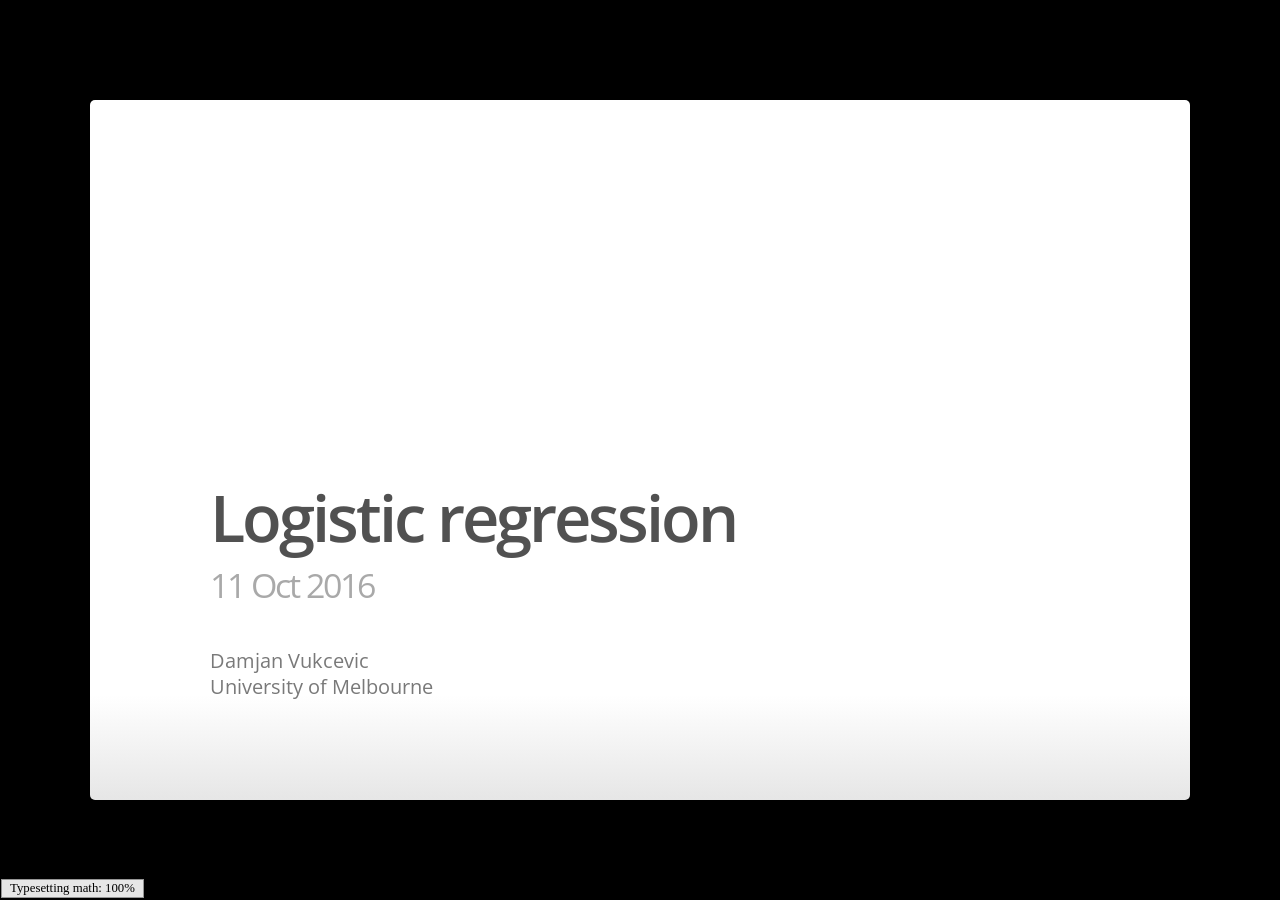
==== index.html @ ecad6f8e "Say that CI formula is *approximate*" ====
<!DOCTYPE html>
<html>
<head>
  <title>Logistic regression</title>
  <meta charset="utf-8">
  <meta name="description" content="Logistic regression">
  <meta name="author" content="Damjan Vukcevic">
  <meta name="generator" content="slidify" />
  <meta name="apple-mobile-web-app-capable" content="yes">
  <meta http-equiv="X-UA-Compatible" content="chrome=1">
  <link rel="stylesheet" href="libraries/frameworks/io2012/css/default.css" media="all" >
  <link rel="stylesheet" href="libraries/frameworks/io2012/css/phone.css" 
    media="only screen and (max-device-width: 480px)" >
  <link rel="stylesheet" href="libraries/frameworks/io2012/css/slidify.css" >
  <link rel="stylesheet" href="libraries/highlighters/highlight.js/css/monokai.css" />
  <base target="_blank"> <!-- This amazingness opens all links in a new tab. -->  <link rel=stylesheet href="./assets/css/damjan.css"></link>
<link rel=stylesheet href="./assets/css/ribbons.css"></link>

  
  <!-- Grab CDN jQuery, fall back to local if offline -->
  <script src="http://ajax.aspnetcdn.com/ajax/jQuery/jquery-1.7.min.js"></script>
  <script>window.jQuery || document.write('<script src="libraries/widgets/quiz/js/jquery.js"><\/script>')</script> 
  <script data-main="libraries/frameworks/io2012/js/slides" 
    src="libraries/frameworks/io2012/js/require-1.0.8.min.js">
  </script>
  
  

</head>
<body style="opacity: 0">
  <slides class="layout-widescreen">
    
    <!-- LOGO SLIDE -->
        <slide class="title-slide segue nobackground">
  <hgroup class="auto-fadein">
    <h1>Logistic regression</h1>
    <h2>11 Oct 2016</h2>
    <p>Damjan Vukcevic<br/>University of Melbourne</p>
  </hgroup>
  <article></article>  
</slide>
    

    <!-- SLIDES -->
    <slide class="" id="slide-1" style="background:;">
  <hgroup>
    <h2>Linear regression</h2>
  </hgroup>
  <article data-timings="">
    <p><img src="assets/fig/linear-regression-1-1.png" title="plot of chunk linear-regression-1" alt="plot of chunk linear-regression-1" style="display: block; margin: auto;" /></p>

  </article>
  <!-- Presenter Notes -->
</slide>

<slide class="" id="slide-2" style="background:;">
  <hgroup>
    <h2>Linear regression</h2>
  </hgroup>
  <article data-timings="">
    <p><img src="assets/fig/linear-regression-2-1.png" title="plot of chunk linear-regression-2" alt="plot of chunk linear-regression-2" style="display: block; margin: auto;" /></p>

  </article>
  <!-- Presenter Notes -->
</slide>

<slide class="" id="slide-3" style="background:;">
  <hgroup>
    <h2>Binary outcome variable</h2>
  </hgroup>
  <article data-timings="">
    <p><img src="assets/fig/logistic-regression-1-1.png" title="plot of chunk logistic-regression-1" alt="plot of chunk logistic-regression-1" style="display: block; margin: auto;" /></p>

  </article>
  <!-- Presenter Notes -->
</slide>

<slide class="" id="slide-4" style="background:;">
  <hgroup>
    <h2>Binary outcome variable</h2>
  </hgroup>
  <article data-timings="">
    <p><img src="assets/fig/logistic-regression-2-1.png" title="plot of chunk logistic-regression-2" alt="plot of chunk logistic-regression-2" style="display: block; margin: auto;" /></p>

  </article>
  <!-- Presenter Notes -->
</slide>

<slide class="" id="slide-5" style="background:;">
  <hgroup>
    <h2>Binary outcome variable</h2>
  </hgroup>
  <article data-timings="">
    <p><img src="assets/fig/logistic-regression-3-1.png" title="plot of chunk logistic-regression-3" alt="plot of chunk logistic-regression-3" style="display: block; margin: auto;" /></p>

  </article>
  <!-- Presenter Notes -->
</slide>

<slide class="" id="slide-6" style="background:;">
  <hgroup>
    <h2>Binary outcome variable</h2>
  </hgroup>
  <article data-timings="">
    <p><img src="assets/fig/logistic-regression-4-1.png" title="plot of chunk logistic-regression-4" alt="plot of chunk logistic-regression-4" style="display: block; margin: auto;" /></p>

  </article>
  <!-- Presenter Notes -->
</slide>

<slide class="" id="slide-7" style="background:;">
  <hgroup>
    <h2>Link function</h2>
  </hgroup>
  <article data-timings="">
    <p>Transform outcome probabilities onto the <em>log odds</em> scale:
\[\mathrm{logit}(p) = \log\left(\frac{p}{1-p}\right)\]</p>

<p><img src="assets/fig/logit-link-1.png" title="plot of chunk logit-link" alt="plot of chunk logit-link" style="display: block; margin: auto;" /></p>

<p>Such a transformation is called a <strong>link function</strong></p>

  </article>
  <!-- Presenter Notes -->
</slide>

<slide class="" id="slide-8" style="background:;">
  <hgroup>
    <h2>Logistic regression</h2>
  </hgroup>
  <article data-timings="">
    <p>\(Y_i\) is binary outcome variable (taking values 0 or 1)<br>
\(X_i\) is a predictor variable</p>

<p>Logistic regression model:
\[p_i = \Pr(Y_i = 1 \mid X_i)\]
\[\mathrm{logit}(p_i) = \mu + \beta X_i\]</p>

  </article>
  <!-- Presenter Notes -->
</slide>

<slide class="" id="slide-9" style="background:;">
  <hgroup>
    <h2>Logistic regression</h2>
  </hgroup>
  <article data-timings="">
    <p>\(Y_i\) is binary outcome variable (taking values 0 or 1)<br>
\(X_i\) is a predictor variable</p>

<p>Logistic regression model:
\[p_i = \Pr(Y_i = 1 \mid X_i)\]
\[\mathrm{logit}(p_i) = \mu + \beta X_i\]</p>

<p>Notes:</p>

<ul>
<li><p>The observations \(Y_i\) are assumed to be independent (conditional on \(X_i\))</p></li>
<li><p>The logit function &#39;links&#39; the original scale (of the outcome variable) with
the modelling scale (of the linear predictor), ensuring all predictions give
valid probabilities</p></li>
</ul>

  </article>
  <!-- Presenter Notes -->
</slide>

<slide class="" id="slide-10" style="background:;">
  <hgroup>
    <h2>Parameter interpretation</h2>
  </hgroup>
  <article data-timings="">
    <p>Re-write the model:
\[\begin{aligned}
  \mathrm{logit}(p_i) &= \mu + \beta X_i \\
  \Rightarrow \quad
  \frac{p_i}{1 - p_i} &= e^{\mu + \beta X_i}
  \end{aligned}\]</p>

<p>Consider binary \(X_i \in \{0, 1\}\)
\[X_i = 0 \quad \Rightarrow \quad \frac{p_i}{1 - p_i} = e^{\mu}
                                               \phantom{e^{\beta}}\]
\[X_i = 1 \quad \Rightarrow \quad \frac{p_i}{1 - p_i} = e^{\mu}
                                                        e^{\beta}\]</p>

<p>\(e^{\mu}\) is the <strong>baseline odds</strong></p>

<p>\(e^{\beta}\) is the <strong>odds ratio</strong> (OR),
and \(\beta\) is the <strong>log odds ratio</strong></p>

  </article>
  <!-- Presenter Notes -->
</slide>

<slide class="" id="slide-11" style="background:;">
  <hgroup>
    <h2>Comparison to linear regression</h2>
  </hgroup>
  <article data-timings="">
    <p>Logistic regression:
\[\mathrm{logit}\left(\Pr\left(Y_i = 1\right)\right) = \mu + \beta X_i\]</p>

<p>Linear regression:
\[Y_i = \mu + \beta X_i + \epsilon_i\]
\[\epsilon_i \sim \mathrm{N}(0, \sigma^2)\]</p>

<p>Differences:</p>

<ul>
<li>No error term</li>
<li>No variance parameter</li>
</ul>

  </article>
  <!-- Presenter Notes -->
</slide>

<slide class="" id="slide-12" style="background:;">
  <hgroup>
    <h2>Likelihood function</h2>
  </hgroup>
  <article data-timings="">
    <p>The likelihood is a product of mass functions of Bernoulli random variables:
\[L(\mu, \beta) = \prod_i p_i^{y_i} (1 - p_i)^{1 - y_i}\]</p>

<p>The parameters and predictor variables are hidden away inside the \(p_i\) terms,
\[p_i = \frac{e^{\mu + \beta X_i}}{1 + e^{\mu + \beta X_i}}\]</p>

<p>Maximise the likelihood using the <strong>iteratively reweighted least squares
(IRLS)</strong> method</p>

<p>Estimation and testing then follow the same as for linear regression...</p>

  </article>
  <!-- Presenter Notes -->
</slide>

<slide class="" id="slide-13" style="background:;">
  <hgroup>
    <h2>Estimation</h2>
  </hgroup>
  <article data-timings="">
    <p>Parameter estimates from maximum likelihood<br>
Standard error from the Fisher information matrix</p>

<p>Example:
\[\begin{aligned}
  \hat\mu   &= -5.5    &(\textrm{s.e. }\: 0.84)   \\
  \hat\beta &=  0.038  &(\textrm{s.e. }\: 0.0063)
  \end{aligned}\]</p>

<p>Easier to interpret as an odds ratio:
\[\textrm{OR} = e^{\hat\beta} = 1.04\]</p>

<p>Can also calculate a confidence interval for the OR:
\[\textrm{95% CI} \approx e^{\hat\beta \pm 2 \mathrm{se}(\hat\beta)} =
  (1.03, 1.05)\]</p>

<p>Standard likelihood theory: estimates are asymptotically unbiased, efficient
and normally distributed</p>

  </article>
  <!-- Presenter Notes -->
</slide>

<slide class="" id="slide-14" style="background:;">
  <hgroup>
    <h2>Hypothesis testing</h2>
  </hgroup>
  <article data-timings="">
    <p>Usually interested in tests of effect parameters, for example:
\[\begin{cases}
  H_0\colon \: \beta  =  0 \\
  H_1\colon \: \beta \ne 0
  \end{cases}\]</p>

<p>Use a likelihood ratio test to carry this out:</p>

<ul>
<li>Fit both models</li>
<li>Compare \(-2 \log(\textrm{likelihood ratio})\) against a \(\chi^2\) distribution</li>
<li>Usually, just summarise the outcome by a p-value</li>
</ul>

  </article>
  <!-- Presenter Notes -->
</slide>

<slide class="" id="slide-15" style="background:;">
  <hgroup>
    <h2>Hypothesis testing</h2>
  </hgroup>
  <article data-timings="">
    <p>Usually interested in tests of effect parameters, for example:
\[\begin{cases}
  H_0\colon \: \beta  =  0 \\
  H_1\colon \: \beta \ne 0
  \end{cases}\]</p>

<p>Use a likelihood ratio test to carry this out:</p>

<ul>
<li>Fit both models</li>
<li>Compare \(-2 \log(\textrm{likelihood ratio})\) against a \(\chi^2\) distribution</li>
<li>Usually, just summarise the outcome by a p-value</li>
</ul>

<p>Example:
\[\textrm{p-value} = 2.5 \times 10^{-12}\]</p>

  </article>
  <!-- Presenter Notes -->
</slide>

<slide class="" id="slide-16" style="background:;">
  <hgroup>
    <h2>Building up more complex models</h2>
  </hgroup>
  <article data-timings="">
    <p>Can add more predictor variables, the same as for linear regression:</p>

<ul>
<li>Continuous \(x\)</li>
<li>Discrete \(x\)</li>
<li>Non-linear transformations (\(x^2\), \(\sin(x)\), etc.)</li>
<li>Interaction terms</li>
</ul>

<p>Estimation and hypothesis testing is analogous to linear regression</p>

  </article>
  <!-- Presenter Notes -->
</slide>

<slide class="" id="slide-17" style="background:;">
  <hgroup>
    <h2>Case-control studies and logistic regression</h2>
  </hgroup>
  <article data-timings="">
    <p>Case-control studies: only ORs are estimable</p>

<p>Logistic regression: estimates ORs</p>

<p><em>A perfect match!</em></p>

  </article>
  <!-- Presenter Notes -->
</slide>

<slide class="" id="slide-18" style="background:;">
  <hgroup>
    <h2>Case-control studies and logistic regression</h2>
  </hgroup>
  <article data-timings="">
    <p>Case-control studies: only ORs are estimable</p>

<p>Logistic regression: estimates ORs</p>

<p><em>A perfect match!</em></p>

<p>(Note: this is a property of the logit link function)</p>

<p>Example: genome-wide association studies (GWAS)</p>

  </article>
  <!-- Presenter Notes -->
</slide>

<slide class="" id="slide-19" style="background:;">
  <hgroup>
    <h2>GWAS example, single SNP analysis</h2>
  </hgroup>
  <article data-timings="">
    <p>Consider a study with 1000 cases and 1000 controls</p>

<p>For individual \(i\):</p>

<ul>
<li>\(Y_i\) is the case-control status</li>
<li>\(G_i\) is the genotype of a given SNP</li>
</ul>

  </article>
  <!-- Presenter Notes -->
</slide>

<slide class="" id="slide-20" style="background:;">
  <hgroup>
    <h2>GWAS example, single SNP analysis</h2>
  </hgroup>
  <article data-timings="">
    <p>Consider a study with 1000 cases and 1000 controls</p>

<p>For individual \(i\):</p>

<ul>
<li>\(Y_i\) is the case-control status</li>
<li>\(G_i\) is the genotype of a given SNP</li>
</ul>

<p>Example data:</p>

<table><thead>
<tr>
<th></th>
<th>\(G = 0\)</th>
<th>\(G = 1\)</th>
<th>\(G = 2\)</th>
</tr>
</thead><tbody>
<tr>
<td>\(Y = 0\) (controls)</td>
<td>360</td>
<td>468</td>
<td>172</td>
</tr>
<tr>
<td>\(Y = 1\) (cases)</td>
<td>301</td>
<td>486</td>
<td>213</td>
</tr>
</tbody></table>

  </article>
  <!-- Presenter Notes -->
</slide>

<slide class="" id="slide-21" style="background:;">
  <hgroup>
    <h2>Models for single-SNP association</h2>
  </hgroup>
  <article data-timings="">
    <h3>Additive model</h3>

<p>\[\mathrm{logit}(p_i) = \mu + \beta G_i\]
Each copy of the allele increase the log odds of disease by \(e^{\beta}\)<br>
<strong>This model underlies the vast majority of analyses</strong></p>

  </article>
  <!-- Presenter Notes -->
</slide>

<slide class="" id="slide-22" style="background:;">
  <hgroup>
    <h2>Models for single-SNP association</h2>
  </hgroup>
  <article data-timings="">
    <h3>Additive model</h3>

<p>\[\mathrm{logit}(p_i) = \mu + \beta G_i\]
Each copy of the allele increase the log odds of disease by \(e^{\beta}\)<br>
<strong>This model underlies the vast majority of analyses</strong></p>

<h3>General model</h3>

<p>\[\mathrm{logit}(p_i) = \mu + \beta_1 \mathrm{I}(G_i = 1) +
                              \beta_2 \mathrm{I}(G_i = 2)\]
The heterozygote OR is \(e^{\beta_1}\) and the homozygote OR is \(e^{\beta_2}\)<br>
<strong>Here, the genotype is treated as categorical</strong></p>

  </article>
  <!-- Presenter Notes -->
</slide>

<slide class="" id="slide-23" style="background:;">
  <hgroup>
    <h2>Inference with the additive model</h2>
  </hgroup>
  <article data-timings="">
    
<div style='float:left;width:48%;' class='centered'>
  <p><img src="assets/fig/snp-1.png" title="plot of chunk snp" alt="plot of chunk snp" style="display: block; margin: auto;" /></p>

</div>
<div style='float:right;width:48%;'>
  <p>Parameter estimates:
\[\begin{aligned}
  \hat\mu   &= -0.17  &(\textrm{s.e. }\: 0.071) \\
  \hat\beta &=  0.20  &(\textrm{s.e. }\: 0.063)
  \end{aligned}\]</p>

<p>\[\begin{aligned}
  \textrm{OR}     &= e^{\hat\beta} = 1.22 \\
  \textrm{95% CI} &\approx (1.08, 1.38)
  \end{aligned}\]</p>

<p>Association test:
\[\begin{cases}
  H_0\colon \: \beta  =  0 \\
  H_1\colon \: \beta \ne 0
  \end{cases}\]</p>

<p>\[\textrm{p-value} = 0.0017\]</p>

<p><strong>NOT</strong> &#39;genome-wide significant&#39;</p>

</div>
  </article>
  <!-- Presenter Notes -->
</slide>

<slide class="" id="slide-24" style="background:;">
  <hgroup>
    <h2>Extensions</h2>
  </hgroup>
  <article data-timings="">
    <p>Can easily add covariates:</p>

<p>\[\mathrm{logit}(p_i) = \mu + \beta X_i + \mathbf{\gamma Z} \]</p>

<p>For example: sex, ethnicity, principal components,...</p>

<p>Inference and testing follows similarly</p>

  </article>
  <!-- Presenter Notes -->
</slide>

<slide class="" id="slide-25" style="background:;">
  <hgroup>
    <h2>Issues, extensions &amp; related topics</h2>
  </hgroup>
  <article data-timings="">
    <ul>
<li>Multinomial logistic regression</li>
<li>Ordinal logistic regression</li>
<li>Equivalence with log-linear models (Poisson regression)</li>
<li>Grouped vs individual data</li>
<li>Separability</li>
<li>Multicollinearity</li>
<li>Noncollapsibility</li>
<li>Modelling extra dispersion</li>
<li>Association \(\ne\) causation</li>
</ul>

  </article>
  <!-- Presenter Notes -->
</slide>

<slide class="" id="slide-26" style="background:;">
  <hgroup>
    <h2>Stuff I won&#39;t mention probably...</h2>
  </hgroup>
  <article data-timings="">
    <ul>
<li>Saturated models (complete fit to the data)</li>
<li>Contingency tables</li>
</ul>

  </article>
  <!-- Presenter Notes -->
</slide>

    <slide class="backdrop"></slide>
  </slides>
  <div class="pagination pagination-small" id='io2012-ptoc' style="display:none;">
    <ul>
      <li>
      <a href="#" target="_self" rel='tooltip' 
        data-slide=1 title='Linear regression'>
         1
      </a>
    </li>
    <li>
      <a href="#" target="_self" rel='tooltip' 
        data-slide=2 title='Linear regression'>
         2
      </a>
    </li>
    <li>
      <a href="#" target="_self" rel='tooltip' 
        data-slide=3 title='Binary outcome variable'>
         3
      </a>
    </li>
    <li>
      <a href="#" target="_self" rel='tooltip' 
        data-slide=4 title='Binary outcome variable'>
         4
      </a>
    </li>
    <li>
      <a href="#" target="_self" rel='tooltip' 
        data-slide=5 title='Binary outcome variable'>
         5
      </a>
    </li>
    <li>
      <a href="#" target="_self" rel='tooltip' 
        data-slide=6 title='Binary outcome variable'>
         6
      </a>
    </li>
    <li>
      <a href="#" target="_self" rel='tooltip' 
        data-slide=7 title='Link function'>
         7
      </a>
    </li>
    <li>
      <a href="#" target="_self" rel='tooltip' 
        data-slide=8 title='Logistic regression'>
         8
      </a>
    </li>
    <li>
      <a href="#" target="_self" rel='tooltip' 
        data-slide=9 title='Logistic regression'>
         9
      </a>
    </li>
    <li>
      <a href="#" target="_self" rel='tooltip' 
        data-slide=10 title='Parameter interpretation'>
         10
      </a>
    </li>
    <li>
      <a href="#" target="_self" rel='tooltip' 
        data-slide=11 title='Comparison to linear regression'>
         11
      </a>
    </li>
    <li>
      <a href="#" target="_self" rel='tooltip' 
        data-slide=12 title='Likelihood function'>
         12
      </a>
    </li>
    <li>
      <a href="#" target="_self" rel='tooltip' 
        data-slide=13 title='Estimation'>
         13
      </a>
    </li>
    <li>
      <a href="#" target="_self" rel='tooltip' 
        data-slide=14 title='Hypothesis testing'>
         14
      </a>
    </li>
    <li>
      <a href="#" target="_self" rel='tooltip' 
        data-slide=15 title='Hypothesis testing'>
         15
      </a>
    </li>
    <li>
      <a href="#" target="_self" rel='tooltip' 
        data-slide=16 title='Building up more complex models'>
         16
      </a>
    </li>
    <li>
      <a href="#" target="_self" rel='tooltip' 
        data-slide=17 title='Case-control studies and logistic regression'>
         17
      </a>
    </li>
    <li>
      <a href="#" target="_self" rel='tooltip' 
        data-slide=18 title='Case-control studies and logistic regression'>
         18
      </a>
    </li>
    <li>
      <a href="#" target="_self" rel='tooltip' 
        data-slide=19 title='GWAS example, single SNP analysis'>
         19
      </a>
    </li>
    <li>
      <a href="#" target="_self" rel='tooltip' 
        data-slide=20 title='GWAS example, single SNP analysis'>
         20
      </a>
    </li>
    <li>
      <a href="#" target="_self" rel='tooltip' 
        data-slide=21 title='Models for single-SNP association'>
         21
      </a>
    </li>
    <li>
      <a href="#" target="_self" rel='tooltip' 
        data-slide=22 title='Models for single-SNP association'>
         22
      </a>
    </li>
    <li>
      <a href="#" target="_self" rel='tooltip' 
        data-slide=23 title='Inference with the additive model'>
         23
      </a>
    </li>
    <li>
      <a href="#" target="_self" rel='tooltip' 
        data-slide=24 title='Extensions'>
         24
      </a>
    </li>
    <li>
      <a href="#" target="_self" rel='tooltip' 
        data-slide=25 title='Issues, extensions &amp; related topics'>
         25
      </a>
    </li>
    <li>
      <a href="#" target="_self" rel='tooltip' 
        data-slide=26 title='Stuff I won&#39;t mention probably...'>
         26
      </a>
    </li>
  </ul>
  </div>  <!--[if IE]>
    <script 
      src="http://ajax.googleapis.com/ajax/libs/chrome-frame/1/CFInstall.min.js">  
    </script>
    <script>CFInstall.check({mode: 'overlay'});</script>
  <![endif]-->
</body>
  <!-- Load Javascripts for Widgets -->
  <script src="./assets/js/jquery-1.7.min.js"></script>

  <!-- MathJax: Fall back to local if CDN offline but local image fonts are not supported (saves >100MB) -->
  <script type="text/x-mathjax-config">
    MathJax.Hub.Config({
      tex2jax: {
        inlineMath: [['$','$'], ['\\(','\\)']],
        processEscapes: true
      }
    });
  </script>
  <script type="text/javascript" src="http://cdn.mathjax.org/mathjax/2.0-latest/MathJax.js?config=TeX-AMS-MML_HTMLorMML"></script>
  <!-- <script src="https://c328740.ssl.cf1.rackcdn.com/mathjax/2.0-latest/MathJax.js?config=TeX-AMS-MML_HTMLorMML">
  </script> -->
  <script>window.MathJax || document.write('<script type="text/x-mathjax-config">MathJax.Hub.Config({"HTML-CSS":{imageFont:null}});<\/script><script src="libraries/widgets/mathjax/MathJax.js?config=TeX-AMS-MML_HTMLorMML"><\/script>')
</script>
<!-- LOAD HIGHLIGHTER JS FILES -->
  <script src="libraries/highlighters/highlight.js/highlight.pack.js"></script>
  <script>hljs.initHighlightingOnLoad();</script>
  <!-- DONE LOADING HIGHLIGHTER JS FILES -->
   
  </html>
---- libraries/frameworks/io2012/css/default.css ----
@charset "UTF-8";

/* line 17, ../../../../../../Library/Ruby/Gems/1.8/gems/compass-0.12.1/frameworks/compass/stylesheets/compass/reset/_utilities.scss */
html, body, div, span, applet, object, iframe,
h1, h2, h3, h4, h5, h6, p, blockquote, pre,
a, abbr, acronym, address, big, cite, code,
del, dfn, em, img, ins, kbd, q, s, samp,
small, strike, strong, sub, sup, tt, var,
b, u, i, center,
dl, dt, dd, ol, ul, li,
fieldset, form, label, legend,
table, caption, tbody, tfoot, thead, tr, th, td,
article, aside, canvas, details, embed,
figure, figcaption, footer, header, hgroup,
menu, nav, output, ruby, section, summary,
time, mark, audio, video {
  margin: 0;
  padding: 0;
  border: 0;
  font-size: 100%;
  font: inherit;
  vertical-align: baseline;
}

/* line 20, ../../../../../../Library/Ruby/Gems/1.8/gems/compass-0.12.1/frameworks/compass/stylesheets/compass/reset/_utilities.scss */
body {
  line-height: 1;
}

/* line 22, ../../../../../../Library/Ruby/Gems/1.8/gems/compass-0.12.1/frameworks/compass/stylesheets/compass/reset/_utilities.scss */

ol, ul {
  list-style: none;
}


/* line 24, ../../../../../../Library/Ruby/Gems/1.8/gems/compass-0.12.1/frameworks/compass/stylesheets/compass/reset/_utilities.scss */
table {
  border-collapse: collapse;
  border-spacing: 0;
}

/* line 26, ../../../../../../Library/Ruby/Gems/1.8/gems/compass-0.12.1/frameworks/compass/stylesheets/compass/reset/_utilities.scss */
caption, th, td {
  text-align: left;
  font-weight: normal;
  vertical-align: middle;
}

/* line 28, ../../../../../../Library/Ruby/Gems/1.8/gems/compass-0.12.1/frameworks/compass/stylesheets/compass/reset/_utilities.scss */
q, blockquote {
  quotes: none;
}
/* line 101, ../../../../../../Library/Ruby/Gems/1.8/gems/compass-0.12.1/frameworks/compass/stylesheets/compass/reset/_utilities.scss */
q:before, q:after, blockquote:before, blockquote:after {
  content: "";
  content: none;
}

/* line 30, ../../../../../../Library/Ruby/Gems/1.8/gems/compass-0.12.1/frameworks/compass/stylesheets/compass/reset/_utilities.scss */
a img {
  border: none;
}

/* line 114, ../../../../../../Library/Ruby/Gems/1.8/gems/compass-0.12.1/frameworks/compass/stylesheets/compass/reset/_utilities.scss */
article, aside, details, figcaption, figure, footer, header, hgroup, menu, nav, section, summary {
  display: block;
}

/**
 * Base SlideDeck Styles
 */
/* line 48, ../scss/_base.scss */
html {
  height: 100%;
  overflow: hidden;
}

/* line 53, ../scss/_base.scss */
body {
  margin: 0;
  padding: 0;
  opacity: 0;
  height: 100%;
  min-height: 740px;
  width: 100%;
  overflow: hidden;
  color: #fff;
  -webkit-font-smoothing: antialiased;
  -moz-font-smoothing: antialiased;
  -ms-font-smoothing: antialiased;
  -o-font-smoothing: antialiased;
  -webkit-transition: opacity 800ms ease-in 100ms;
  -moz-transition: opacity 800ms ease-in 100ms;
  -ms-transition: opacity 800ms ease-in 100ms;
  -o-transition: opacity 800ms ease-in 100ms;
  transition: opacity 800ms ease-in 100ms;
}
/* line 69, ../scss/_base.scss */
body.loaded {
  opacity: 1 !important;
}

/* line 74, ../scss/_base.scss */
input, button {
  vertical-align: middle;
}

/* line 78, ../scss/_base.scss */
slides > slide[hidden] {
  display: none !important;
}

/* line 82, ../scss/_base.scss */
slides {
  width: 100%;
  height: 100%;
  position: absolute;
  left: 0;
  top: 0;
  -webkit-transform: translate3d(0, 0, 0);
  -moz-transform: translate3d(0, 0, 0);
  -ms-transform: translate3d(0, 0, 0);
  -o-transform: translate3d(0, 0, 0);
  transform: translate3d(0, 0, 0);
  -webkit-perspective: 1000;
  perspective: 1000;
  -webkit-transform-style: preserve-3d;
  transform-style: preserve-3d;
  -webkit-transition: opacity 800ms ease-in 100ms;
  -moz-transition: opacity 800ms ease-in 100ms;
  -ms-transition: opacity 800ms ease-in 100ms;
  -o-transition: opacity 800ms ease-in 100ms;
  transition: opacity 800ms ease-in 100ms;
}

/* line 94, ../scss/_base.scss */
slides > slide {
  display: block;
  position: absolute;
  overflow: hidden;
  left: 50%;
  top: 50%;
  -webkit-box-sizing: border-box;
  -moz-box-sizing: border-box;
  box-sizing: border-box;
}

/* Slide styles */
/*article.fill iframe {
  position: absolute;
  left: 0;
  top: 0;
  width: 100%;
  height: 100%;

  border: 0;
  margin: 0;

  @include border-radius(10px);

  z-index: -1;
}

slide.fill {
  background-repeat: no-repeat;
  @include background-size(cover);
}

slide.fill img {
  position: absolute;
  left: 0;
  top: 0;
  min-width: 100%;
  min-height: 100%;

  z-index: -1;
}
*/
/**
 * Theme Styles
 */
/* line 58, ../scss/default.scss */
::selection {
  color: white;
  background-color: #ffd14d;
  text-shadow: none;
}

/* line 64, ../scss/default.scss */
::-webkit-scrollbar {
  height: 16px;
  overflow: visible;
  width: 16px;
}

/* line 69, ../scss/default.scss */
::-webkit-scrollbar-thumb {
  background-color: rgba(0, 0, 0, 0.1);
  background-clip: padding-box;
  border: solid transparent;
  min-height: 28px;
  padding: 100px 0 0;
  -webkit-box-shadow: inset 1px 1px 0 rgba(0, 0, 0, 0.1), inset 0 -1px 0 rgba(0, 0, 0, 0.07);
  -moz-box-shadow: inset 1px 1px 0 rgba(0, 0, 0, 0.1), inset 0 -1px 0 rgba(0, 0, 0, 0.07);
  box-shadow: inset 1px 1px 0 rgba(0, 0, 0, 0.1), inset 0 -1px 0 rgba(0, 0, 0, 0.07);
  border-width: 1px 1px 1px 6px;
}

/* line 78, ../scss/default.scss */
::-webkit-scrollbar-thumb:hover {
  background-color: rgba(0, 0, 0, 0.5);
}

/* line 81, ../scss/default.scss */
::-webkit-scrollbar-button {
  height: 0;
  width: 0;
}

/* line 85, ../scss/default.scss */
::-webkit-scrollbar-track {
  background-clip: padding-box;
  border: solid transparent;
  border-width: 0 0 0 4px;
}

/* line 90, ../scss/default.scss */
::-webkit-scrollbar-corner {
  background: transparent;
}

/* line 94, ../scss/default.scss */
body {
  background: black;
}

/* line 98, ../scss/default.scss */
slides > slide {
  display: none;
  font-family: 'Open Sans', Arial, sans-serif;
  font-size: 26px;
  color: #797979;
  width: 900px;
  height: 700px;
  margin-left: -450px;
  margin-top: -350px;
  padding: 40px 60px;
  -webkit-border-radius: 5px;
  -moz-border-radius: 5px;
  -ms-border-radius: 5px;
  -o-border-radius: 5px;
  border-radius: 5px;
  -webkit-transition: all 0.6s ease-in-out;
  -moz-transition: all 0.6s ease-in-out;
  -ms-transition: all 0.6s ease-in-out;
  -o-transition: all 0.6s ease-in-out;
  transition: all 0.6s ease-in-out;
}
/* line 119, ../scss/default.scss */
slides > slide.far-past {
  display: none;
}
/* line 126, ../scss/default.scss */
slides > slide.past {
  display: block;
  opacity: 0;
}
/* line 133, ../scss/default.scss */
slides > slide.current {
  display: block;
  opacity: 1;
}
/* line 139, ../scss/default.scss */
slides > slide.current .auto-fadein {
  opacity: 1;
}
/* line 143, ../scss/default.scss */
slides > slide.current .gdbar {
  -webkit-background-size: 100% 100%;
  -moz-background-size: 100% 100%;
  -o-background-size: 100% 100%;
  background-size: 100% 100%;
}
/* line 148, ../scss/default.scss */
slides > slide.next {
  display: block;
  opacity: 0;
  pointer-events: none;
}
/* line 156, ../scss/default.scss */
slides > slide.far-next {
  display: none;
}
/* line 163, ../scss/default.scss */
slides > slide.dark {
  background: #515151 !important;
}
/* line 171, ../scss/default.scss */
slides > slide:not(.nobackground):before {
  font-size: 12pt;
  content: attr(data-hashtag);
  position: absolute;
  bottom: 20px;
  left: 60px;
  /* background: url("../images/google_developers_icon_128.png") no-repeat 0 50%; */
  -webkit-background-size: 30px 30px;
  -moz-background-size: 30px 30px;
  -o-background-size: 30px 30px;
  background-size: 30px 30px;
  padding-left: 40px;
  height: 30px;
  line-height: 1.9;
}


/* line 183, ../scss/default.scss */
slides > slide:not(.nobackground):after {
  font-size: 12pt;
  content: attr(data-slide-num) "/" attr(data-total-slides);
  position: absolute;
  bottom: 20px;
  right: 60px;
  line-height: 1.9;
}
/* line 194, ../scss/default.scss */
slides > slide.title-slide:after {
  content: '';
  /* background: url(../images/io2012_logo.png) no-repeat 100% 50%; */
  -webkit-background-size: contain;
  -moz-background-size: contain;
  -o-background-size: contain;
  background-size: contain;
  position: absolute;
  bottom: 40px;
  right: 40px;
  width: 100%;
  height: 60px;
}
/* line 206, ../scss/default.scss */
slides > slide.backdrop {
  z-index: -10;
  display: block !important;
  background: -webkit-gradient(linear, 50% 0%, 50% 100%, color-stop(0%, #ffffff), color-stop(85%, #ffffff), color-stop(100%, #e6e6e6));
  background: -webkit-linear-gradient(#ffffff, #ffffff 85%, #e6e6e6);
  background: -moz-linear-gradient(#ffffff, #ffffff 85%, #e6e6e6);
  background: -o-linear-gradient(#ffffff, #ffffff 85%, #e6e6e6);
  background: -ms-linear-gradient(#ffffff, #ffffff 85%, #e6e6e6);
  background: linear-gradient(#ffffff, #ffffff 85%, #e6e6e6);
  background-color: white;
}
/* line 211, ../scss/default.scss */
slides > slide.backdrop:after, slides > slide.backdrop:before {
  display: none;
}
/* line 216, ../scss/default.scss */
slides > slide > hgroup + article {
  margin-top: 45px;
}
/* line 220, ../scss/default.scss */
slides > slide > hgroup + article.flexbox.vcenter, slides > slide > hgroup + article.flexbox.vleft, slides > slide > hgroup + article.flexbox.vright {
  height: 80%;
}
/* line 225, ../scss/default.scss */
slides > slide > hgroup + article p {
  margin-bottom: 1em;
}
/* line 230, ../scss/default.scss */
slides > slide > article:only-child {
  height: 100%;
}
/* line 233, ../scss/default.scss */
slides > slide > article:only-child > iframe {
  height: 98%;
}

/* line 239, ../scss/default.scss */
slides.layout-faux-widescreen > slide {
  padding: 40px 160px;
}

/* line 248, ../scss/default.scss */
slides.layout-widescreen > slide,
slides.layout-faux-widescreen > slide {
  margin-left: -550px;
  width: 1100px;
}
/* line 253, ../scss/default.scss */
slides.layout-widescreen > slide.far-past,
slides.layout-faux-widescreen > slide.far-past {
  display: block;
  display: none;
  -webkit-transform: translate(-2260px);
  -moz-transform: translate(-2260px);
  -ms-transform: translate(-2260px);
  -o-transform: translate(-2260px);
  transform: translate(-2260px);
  -webkit-transform: translate3d(-2260px, 0, 0);
  -moz-transform: translate3d(-2260px, 0, 0);
  -ms-transform: translate3d(-2260px, 0, 0);
  -o-transform: translate3d(-2260px, 0, 0);
  transform: translate3d(-2260px, 0, 0);
}
/* line 260, ../scss/default.scss */
slides.layout-widescreen > slide.past,
slides.layout-faux-widescreen > slide.past {
  display: block;
  opacity: 0;
}
/* line 267, ../scss/default.scss */
slides.layout-widescreen > slide.current,
slides.layout-faux-widescreen > slide.current {
  display: block;
  opacity: 1;
}
/* line 274, ../scss/default.scss */
slides.layout-widescreen > slide.next,
slides.layout-faux-widescreen > slide.next {
  display: block;
  opacity: 0;
  pointer-events: none;
}
/* line 282, ../scss/default.scss */
slides.layout-widescreen > slide.far-next,
slides.layout-faux-widescreen > slide.far-next {
  display: block;
  display: none;
  -webkit-transform: translate(2260px);
  -moz-transform: translate(2260px);
  -ms-transform: translate(2260px);
  -o-transform: translate(2260px);
  transform: translate(2260px);
  -webkit-transform: translate3d(2260px, 0, 0);
  -moz-transform: translate3d(2260px, 0, 0);
  -ms-transform: translate3d(2260px, 0, 0);
  -o-transform: translate3d(2260px, 0, 0);
  transform: translate3d(2260px, 0, 0);
}
/* line 289, ../scss/default.scss */
slides.layout-widescreen #prev-slide-area,
slides.layout-faux-widescreen #prev-slide-area {
  margin-left: -650px;
}
/* line 293, ../scss/default.scss */
slides.layout-widescreen #next-slide-area,
slides.layout-faux-widescreen #next-slide-area {
  margin-left: 550px;
}

/* line 298, ../scss/default.scss */
b {
  font-weight: 600;
}

/* line 302, ../scss/default.scss */
a {
  color: #2a7cdf;
  text-decoration: none;
  border-bottom: 1px solid rgba(42, 124, 223, 0.5);
}
/* line 307, ../scss/default.scss */
a:hover {
  color: black !important;
}

/* line 312, ../scss/default.scss */
h1, h2, h3 {
  font-weight: 600;
}

/* line 316, ../scss/default.scss */
h2 {
  font-size: 45px;
  line-height: 45px;
  letter-spacing: -2px;
  color: #515151;
}

/* line 323, ../scss/default.scss */
h3 {
  font-size: 30px;
  letter-spacing: -1px;
  line-height: 2;
  font-weight: inherit;
  color: #797979;
}

/* line 331, ../scss/default.scss */
ul {
  margin-left: 1.2em;
  margin-bottom: 1em;
  position: relative;
}
/* line 336, ../scss/default.scss */
ul li {
  margin-bottom: 0.5em;
}
/* line 339, ../scss/default.scss */
ul li ul {
  margin-left: 2em;
  margin-bottom: 0;
}
/* line 343, ../scss/default.scss */
ul li ul li:before {
  content: '-';
  font-weight: 600;
}
/* line 350, ../scss/default.scss */
ul > li:before {
  content: '\00B7';
  margin-left: -1em;
  position: absolute;
  font-weight: 600;
}
/* line 357, ../scss/default.scss */
ul ul {
  margin-top: .5em;
}

/* line 364, ../scss/default.scss */
.highlight-code slide.current pre > * {
  opacity: 0.25;
  -webkit-transition: opacity 0.5s ease-in;
  -moz-transition: opacity 0.5s ease-in;
  -ms-transition: opacity 0.5s ease-in;
  -o-transition: opacity 0.5s ease-in;
  transition: opacity 0.5s ease-in;
}
/* line 368, ../scss/default.scss */
.highlight-code slide.current b {
  opacity: 1;
}

/* line 373, ../scss/default.scss */
pre {
  font-family: 'Inconsolata', 'Courier New', monospace;
  font-size: 20px;
  line-height: 28px;
  padding: 10px 0 10px 60px;
  letter-spacing: -1px;
  margin-bottom: 0px;
  width: 106%;
  left: -60px;
  position: relative;
  -webkit-box-sizing: border-box;
  -moz-box-sizing: border-box;
  box-sizing: border-box;
  /*overflow: hidden;*/
}
/* line 387, ../scss/default.scss */
pre[data-lang]:after {
  content: attr(data-lang);
  background-color: #a9a9a9;
  right: 0;
  top: 0;
  position: absolute;
  font-size: 16pt;
  color: white;
  padding: 2px 25px;
  text-transform: uppercase;
}

/* line 400, ../scss/default.scss */
pre[data-lang="go"] {
  color: #333;
}

/* line 404, ../scss/default.scss */
code {
  font-size: 95%;
  font-family: 'Inconsolata', 'Courier New', monospace;
  color: black;
}

/* line 410, ../scss/default.scss */
iframe {
  width: 100%;
  height: 530px;
  background: white;
  border: 1px solid #e6e6e6;
  -webkit-box-sizing: border-box;
  -moz-box-sizing: border-box;
  box-sizing: border-box;
}

/* line 418, ../scss/default.scss */
dt {
  font-weight: bold;
}

/* line 422, ../scss/default.scss */
button {
  display: inline-block;
  background: -webkit-gradient(linear, 50% 0%, 50% 100%, color-stop(40%, #f9f9f9), color-stop(70%, #e3e3e3));
  background: -webkit-linear-gradient(#f9f9f9 40%, #e3e3e3 70%);
  background: -moz-linear-gradient(#f9f9f9 40%, #e3e3e3 70%);
  background: -o-linear-gradient(#f9f9f9 40%, #e3e3e3 70%);
  background: -ms-linear-gradient(#f9f9f9 40%, #e3e3e3 70%);
  background: linear-gradient(#f9f9f9 40%, #e3e3e3 70%);
  border: 1px solid #a9a9a9;
  -webkit-border-radius: 3px;
  -moz-border-radius: 3px;
  -ms-border-radius: 3px;
  -o-border-radius: 3px;
  border-radius: 3px;
  padding: 5px 8px;
  outline: none;
  white-space: nowrap;
  -webkit-user-select: none;
  -moz-user-select: none;
  user-select: none;
  cursor: pointer;
  text-shadow: 1px 1px white;
  font-size: 10pt;
}

/* line 436, ../scss/default.scss */
button:not(:disabled):hover {
  border-color: #515151;
}

/* line 440, ../scss/default.scss */
button:not(:disabled):active {
  background: -webkit-gradient(linear, 50% 0%, 50% 100%, color-stop(40%, #e3e3e3), color-stop(70%, #f9f9f9));
  background: -webkit-linear-gradient(#e3e3e3 40%, #f9f9f9 70%);
  background: -moz-linear-gradient(#e3e3e3 40%, #f9f9f9 70%);
  background: -o-linear-gradient(#e3e3e3 40%, #f9f9f9 70%);
  background: -ms-linear-gradient(#e3e3e3 40%, #f9f9f9 70%);
  background: linear-gradient(#e3e3e3 40%, #f9f9f9 70%);
}

/* line 444, ../scss/default.scss */
:disabled {
  color: #a9a9a9;
}

/* line 448, ../scss/default.scss */
.blue {
  color: #4387fd;
}

/* line 451, ../scss/default.scss */
.blue2 {
  color: #3c8ef3;
}

/* line 454, ../scss/default.scss */
.blue3 {
  color: #2a7cdf;
}

/* line 457, ../scss/default.scss */
.yellow {
  color: #ffd14d;
}

/* line 460, ../scss/default.scss */
.yellow2 {
  color: #f9cc46;
}

/* line 463, ../scss/default.scss */
.yellow3 {
  color: #f6c000;
}

/* line 466, ../scss/default.scss */
.green {
  color: #0da861;
}

/* line 469, ../scss/default.scss */
.green2 {
  color: #00a86d;
}

/* line 472, ../scss/default.scss */
.green3 {
  color: #009f5d;
}

/* line 475, ../scss/default.scss */
.red {
  color: #f44a3f;
}

/* line 478, ../scss/default.scss */
.red2 {
  color: #e0543e;
}

/* line 481, ../scss/default.scss */
.red3 {
  color: #d94d3a;
}

/* line 484, ../scss/default.scss */
.gray {
  color: #e6e6e6;
}

/* line 487, ../scss/default.scss */
.gray2 {
  color: #a9a9a9;
}

/* line 490, ../scss/default.scss */
.gray3 {
  color: #797979;
}

/* line 493, ../scss/default.scss */
.gray4 {
  color: #515151;
}

/* line 497, ../scss/default.scss */
.white {
  color: white !important;
}

/* line 500, ../scss/default.scss */
.black {
  color: black !important;
}

/* line 504, ../scss/default.scss */
.columns-2 {
  -webkit-column-count: 2;
  -moz-column-count: 2;
  -o-column-count: 2;
  column-count: 2;
}

/* line 508, ../scss/default.scss */
table {
  width: 100%;
  border-collapse: -moz-initial;
  border-collapse: initial;
  border-spacing: 2px;
  border-bottom: 1px solid #797979;
}
/* line 515, ../scss/default.scss */
table tr > td:first-child, table th {
  font-weight: 600;
  color: #515151;
}
/* line 520, ../scss/default.scss */
table tr:nth-child(odd) {
  background-color: #e6e6e6;
}
/* line 524, ../scss/default.scss */
table th {
  color: white;
  font-size: 18px;
  background: -webkit-gradient(linear, 50% 0%, 50% 100%, color-stop(40%, #4387fd), color-stop(80%, #2a7cdf)) no-repeat;
  background: -webkit-linear-gradient(top, #4387fd 40%, #2a7cdf 80%) no-repeat;
  background: -moz-linear-gradient(top, #4387fd 40%, #2a7cdf 80%) no-repeat;
  background: -o-linear-gradient(top, #4387fd 40%, #2a7cdf 80%) no-repeat;
  background: -ms-linear-gradient(top, #4387fd 40%, #2a7cdf 80%) no-repeat;
  background: linear-gradient(top, #4387fd 40%, #2a7cdf 80%) no-repeat;
}
/* line 530, ../scss/default.scss */
table td, table th {
  font-size: 18px;
  padding: 1em 0.5em;
}
/* line 535, ../scss/default.scss */
table td.highlight {
  color: #515151;
  background: -webkit-gradient(linear, 50% 0%, 50% 100%, color-stop(40%, #ffd14d), color-stop(80%, #f6c000)) no-repeat;
  background: -webkit-linear-gradient(top, #ffd14d 40%, #f6c000 80%) no-repeat;
  background: -moz-linear-gradient(top, #ffd14d 40%, #f6c000 80%) no-repeat;
  background: -o-linear-gradient(top, #ffd14d 40%, #f6c000 80%) no-repeat;
  background: -ms-linear-gradient(top, #ffd14d 40%, #f6c000 80%) no-repeat;
  background: linear-gradient(top, #ffd14d 40%, #f6c000 80%) no-repeat;
}
/* line 540, ../scss/default.scss */
table.rows {
  border-bottom: none;
  border-right: 1px solid #797979;
}

/* line 546, ../scss/default.scss */
q {
  font-size: 45px;
  line-height: 72px;
}
/* line 550, ../scss/default.scss */
q:before {
  content: '“';
  position: absolute;
  margin-left: -0.5em;
}
/* line 555, ../scss/default.scss */
q:after {
  content: '”';
  position: absolute;
  margin-left: 0.1em;
}

/* line 562, ../scss/default.scss */
slide.fill {
  background-repeat: no-repeat;
  -webkit-border-radius: 5px;
  -moz-border-radius: 5px;
  -ms-border-radius: 5px;
  -o-border-radius: 5px;
  border-radius: 5px;
  -webkit-background-size: cover;
  -moz-background-size: cover;
  -o-background-size: cover;
  background-size: cover;
}

/* Size variants */
/* line 571, ../scss/default.scss */
article.smaller p, article.smaller ul {
  font-size: 20px;
  line-height: 24px;
  letter-spacing: 0;
}
/* line 577, ../scss/default.scss */
article.smaller table td, article.smaller table th {
  font-size: 14px;
}
/* line 581, ../scss/default.scss */
article.smaller pre {
  font-size: 15px;
  line-height: 20px;
  letter-spacing: 0;
}
/* line 586, ../scss/default.scss */
article.smaller q {
  font-size: 40px;
  line-height: 48px;
}
/* line 590, ../scss/default.scss */
article.smaller q:before, article.smaller q:after {
  font-size: 60px;
}

/* Builds */
/* line 599, ../scss/default.scss */
.build > * {
  -webkit-transition: opacity 0.5s ease-in-out 0.2s;
  -moz-transition: opacity 0.5s ease-in-out 0.2s;
  -ms-transition: opacity 0.5s ease-in-out 0.2s;
  -o-transition: opacity 0.5s ease-in-out 0.2s;
  transition: opacity 0.5s ease-in-out 0.2s;
}
/* line 603, ../scss/default.scss */
.build .to-build {
  opacity: 0;
}
/* line 607, ../scss/default.scss */
.build .build-fade {
  opacity: 0.3;
}
/* line 610, ../scss/default.scss */
.build .build-fade:hover {
  opacity: 1.0;
}

/* line 617, ../scss/default.scss */
.popup .next .build .to-build {
  opacity: 1;
}
/* line 621, ../scss/default.scss */
.popup .next .build .build-fade {
  opacity: 1;
}

/* Pretty print */
/* line 629, ../scss/default.scss */
.prettyprint .str,
.prettyprint .atv {
  /* a markup attribute value */
  color: #009f5d;
}

/* line 633, ../scss/default.scss */
.prettyprint .kwd,
.prettyprint .tag {
  /* a markup tag name */
  color: #0066cc;
}

/* line 636, ../scss/default.scss */
.prettyprint .com {
  /* a comment */
  color: #797979;
  font-style: italic;
}

/* line 640, ../scss/default.scss */
.prettyprint .lit {
  /* a literal value */
  color: #7f0000;
}

/* line 645, ../scss/default.scss */
.prettyprint .pun,
.prettyprint .opn,
.prettyprint .clo {
  color: #515151;
}

/* line 651, ../scss/default.scss */
.prettyprint .typ,
.prettyprint .atn,
.prettyprint .dec,
.prettyprint .var {
  /* a declaration; a variable name */
  color: #d94d3a;
}

/* line 654, ../scss/default.scss */
.prettyprint .pln {
  color: #515151;
}

/* line 658, ../scss/default.scss */
.note {
  position: absolute;
  z-index: 100;
  width: 100%;
  height: 100%;
  top: 0;
  left: 0;
  padding: 1em;
  background: rgba(0, 0, 0, 0.3);
  opacity: 0;
  pointer-events: none;
  display: -webkit-box !important;
  display: -moz-box !important;
  display: -ms-box !important;
  display: -o-box !important;
  display: box !important;
  -webkit-box-orient: vertical;
  -moz-box-orient: vertical;
  -ms-box-orient: vertical;
  box-orient: vertical;
  -webkit-box-align: center;
  -moz-box-align: center;
  -ms-box-align: center;
  box-align: center;
  -webkit-box-pack: center;
  -moz-box-pack: center;
  -ms-box-pack: center;
  box-pack: center;
  -webkit-border-radius: 5px;
  -moz-border-radius: 5px;
  -ms-border-radius: 5px;
  -o-border-radius: 5px;
  border-radius: 5px;
  -webkit-box-sizing: border-box;
  -moz-box-sizing: border-box;
  box-sizing: border-box;
  -webkit-transform: translateY(350px);
  -moz-transform: translateY(350px);
  -ms-transform: translateY(350px);
  -o-transform: translateY(350px);
  transform: translateY(350px);
  -webkit-transition: all 0.4s ease-in-out;
  -moz-transition: all 0.4s ease-in-out;
  -ms-transition: all 0.4s ease-in-out;
  -o-transition: all 0.4s ease-in-out;
  transition: all 0.4s ease-in-out;
}
/* line 676, ../scss/default.scss */
.note > section {
  background: #fff;
  -webkit-border-radius: 5px;
  -moz-border-radius: 5px;
  -ms-border-radius: 5px;
  -o-border-radius: 5px;
  border-radius: 5px;
  -webkit-box-shadow: 0 0 10px #797979;
  -moz-box-shadow: 0 0 10px #797979;
  box-shadow: 0 0 10px #797979;
  width: 60%;
  padding: 2em;
}

/* line 693, ../scss/default.scss */
.with-notes.popup slides.layout-widescreen slide.next,
.with-notes.popup slides.layout-faux-widescreen slide.next {
  -webkit-transform: translate3d(690px, 80px, 0) scale(0.35);
  -moz-transform: translate3d(690px, 80px, 0) scale(0.35);
  -ms-transform: translate3d(690px, 80px, 0) scale(0.35);
  -o-transform: translate3d(690px, 80px, 0) scale(0.35);
  transform: translate3d(690px, 80px, 0) scale(0.35);
}
/* line 696, ../scss/default.scss */
.with-notes.popup slides.layout-widescreen slide .note,
.with-notes.popup slides.layout-faux-widescreen slide .note {
  -webkit-transform: translate3d(300px, 800px, 0) scale(1.5);
  -moz-transform: translate3d(300px, 800px, 0) scale(1.5);
  -ms-transform: translate3d(300px, 800px, 0) scale(1.5);
  -o-transform: translate3d(300px, 800px, 0) scale(1.5);
  transform: translate3d(300px, 800px, 0) scale(1.5);
}
/* line 702, ../scss/default.scss */
.with-notes.popup slide {
  overflow: visible;
  background: white;
  -webkit-transition: none;
  -moz-transition: none;
  -ms-transition: none;
  -o-transition: none;
  transition: none;
  pointer-events: none;
  -webkit-transform-origin: 0 0;
  -moz-transform-origin: 0 0;
  -ms-transform-origin: 0 0;
  -o-transform-origin: 0 0;
  transform-origin: 0 0;
}
/* line 709, ../scss/default.scss */
.with-notes.popup slide:not(.backdrop) {
  -webkit-transform: scale(0.6) translate3d(0.5em, 0.5em, 0);
  -moz-transform: scale(0.6) translate3d(0.5em, 0.5em, 0);
  -ms-transform: scale(0.6) translate3d(0.5em, 0.5em, 0);
  -o-transform: scale(0.6) translate3d(0.5em, 0.5em, 0);
  transform: scale(0.6) translate3d(0.5em, 0.5em, 0);
  -webkit-box-shadow: 0 0 10px #797979;
  -moz-box-shadow: 0 0 10px #797979;
  box-shadow: 0 0 10px #797979;
}
/* line 714, ../scss/default.scss */
.with-notes.popup slide.backdrop {
  background-image: -webkit-gradient(radial, 50% 50%, 0, 50% 50%, 600, color-stop(0%, #b1dfff), color-stop(100%, #4387fd));
  background-image: -webkit-radial-gradient(50% 50%, #b1dfff 0%, #4387fd 600px);
  background-image: -moz-radial-gradient(50% 50%, #b1dfff 0%, #4387fd 600px);
  background-image: -o-radial-gradient(50% 50%, #b1dfff 0%, #4387fd 600px);
  background-image: -ms-radial-gradient(50% 50%, #b1dfff 0%, #4387fd 600px);
  background-image: radial-gradient(50% 50%, #b1dfff 0%, #4387fd 600px);
}
/* line 720, ../scss/default.scss */
.with-notes.popup slide.next {
  -webkit-transform: translate3d(570px, 80px, 0) scale(0.35);
  -moz-transform: translate3d(570px, 80px, 0) scale(0.35);
  -ms-transform: translate3d(570px, 80px, 0) scale(0.35);
  -o-transform: translate3d(570px, 80px, 0) scale(0.35);
  transform: translate3d(570px, 80px, 0) scale(0.35);
  opacity: 1 !important;
}
/* line 724, ../scss/default.scss */
.with-notes.popup slide.next .note {
  display: none !important;
}
/* line 730, ../scss/default.scss */
.with-notes.popup .note {
  width: 109%;
  height: 260px;
  background: #e6e6e6;
  padding: 0;
  -webkit-box-shadow: 0 0 10px #797979;
  -moz-box-shadow: 0 0 10px #797979;
  box-shadow: 0 0 10px #797979;
  -webkit-transform: translate3d(250px, 800px, 0) scale(1.5);
  -moz-transform: translate3d(250px, 800px, 0) scale(1.5);
  -ms-transform: translate3d(250px, 800px, 0) scale(1.5);
  -o-transform: translate3d(250px, 800px, 0) scale(1.5);
  transform: translate3d(250px, 800px, 0) scale(1.5);
  -webkit-transition: opacity 400ms ease-in-out;
  -moz-transition: opacity 400ms ease-in-out;
  -ms-transition: opacity 400ms ease-in-out;
  -o-transition: opacity 400ms ease-in-out;
  transition: opacity 400ms ease-in-out;
}
/* line 741, ../scss/default.scss */
.with-notes.popup .note > section {
  background: #fff;
  -webkit-border-radius: 5px;
  -moz-border-radius: 5px;
  -ms-border-radius: 5px;
  -o-border-radius: 5px;
  border-radius: 5px;
  height: 100%;
  width: 100%;
  -webkit-box-sizing: border-box;
  -moz-box-sizing: border-box;
  box-sizing: border-box;
  -webkit-box-shadow: none;
  -moz-box-shadow: none;
  box-shadow: none;
  overflow: auto;
  padding: 1em;
}
/* line 754, ../scss/default.scss */
.with-notes .note {
  opacity: 1;
  -webkit-transform: translateY(0);
  -moz-transform: translateY(0);
  -ms-transform: translateY(0);
  -o-transform: translateY(0);
  transform: translateY(0);
  pointer-events: auto;
}

/* line 761, ../scss/default.scss */
.source {
  font-size: 14px;
  color: #a9a9a9;
  position: absolute;
  bottom: 70px;
  left: 60px;
}

/* line 769, ../scss/default.scss */
.centered {
  text-align: center;
}

/* line 773, ../scss/default.scss */
.reflect {
  -webkit-box-reflect: below 3px -webkit-linear-gradient(rgba(255, 255, 255, 0) 85%, white 150%);
  -moz-box-reflect: below 3px -moz-linear-gradient(rgba(255, 255, 255, 0) 85%, white 150%);
  -o-box-reflect: below 3px -o-linear-gradient(rgba(255, 255, 255, 0) 85%, white 150%);
  -ms-box-reflect: below 3px -ms-linear-gradient(rgba(255, 255, 255, 0) 85%, white 150%);
  box-reflect: below 3px linear-gradient(rgba(255, 255, 255, 0) 85%, #ffffff 150%);
}

/* line 781, ../scss/default.scss */
.flexbox {
  display: -webkit-box !important;
  display: -moz-box !important;
  display: -ms-box !important;
  display: -o-box !important;
  display: box !important;
}

/* line 785, ../scss/default.scss */
.flexbox.vcenter {
  -webkit-box-orient: vertical;
  -moz-box-orient: vertical;
  -ms-box-orient: vertical;
  box-orient: vertical;
  -webkit-box-align: center;
  -moz-box-align: center;
  -ms-box-align: center;
  box-align: center;
  -webkit-box-pack: center;
  -moz-box-pack: center;
  -ms-box-pack: center;
  box-pack: center;
  height: 100%;
  width: 100%;
}

/* line 791, ../scss/default.scss */
.flexbox.vleft {
  -webkit-box-orient: vertical;
  -moz-box-orient: vertical;
  -ms-box-orient: vertical;
  box-orient: vertical;
  -webkit-box-align: left;
  -moz-box-align: left;
  -ms-box-align: left;
  box-align: left;
  -webkit-box-pack: center;
  -moz-box-pack: center;
  -ms-box-pack: center;
  box-pack: center;
  height: 100%;
  width: 100%;
}

/* line 797, ../scss/default.scss */
.flexbox.vright {
  -webkit-box-orient: vertical;
  -moz-box-orient: vertical;
  -ms-box-orient: vertical;
  box-orient: vertical;
  -webkit-box-align: end;
  -moz-box-align: end;
  -ms-box-align: end;
  box-align: end;
  -webkit-box-pack: center;
  -moz-box-pack: center;
  -ms-box-pack: center;
  box-pack: center;
  height: 100%;
  width: 100%;
}

/* line 803, ../scss/default.scss */
.auto-fadein {
  -webkit-transition: opacity 0.6s ease-in 1s;
  -moz-transition: opacity 0.6s ease-in 1s;
  -ms-transition: opacity 0.6s ease-in 1s;
  -o-transition: opacity 0.6s ease-in 1s;
  transition: opacity 0.6s ease-in 1s;
  opacity: 0;
}

/* Clickable/tappable areas */
/* line 809, ../scss/default.scss */
.slide-area {
  z-index: 1000;
  position: absolute;
  left: 0;
  top: 0;
  width: 100px;
  height: 700px;
  left: 50%;
  top: 50%;
  cursor: pointer;
  margin-top: -350px;
}

/* line 826, ../scss/default.scss */
#prev-slide-area {
  margin-left: -550px;
}

/* line 831, ../scss/default.scss */
#next-slide-area {
  margin-left: 450px;
}

/* ===== SLIDE CONTENT ===== */
/* line 839, ../scss/default.scss */
.logoslide img {
  width: 383px;
  height: 92px;
}

/* line 845, ../scss/default.scss */
.segue {
  padding: 60px 120px;
}
/* line 848, ../scss/default.scss */
.segue h2 {
  color: #e6e6e6;
  font-size: 60px;
}
/* line 852, ../scss/default.scss */
.segue h3 {
  color: #e6e6e6;
  line-height: 2.8;
}
/* line 856, ../scss/default.scss */
.segue hgroup {
  position: absolute;
  bottom: 225px;
}

/* line 862, ../scss/default.scss */
.thank-you-slide {
  background: #4387fd !important;
  color: white;
}
/* line 866, ../scss/default.scss */
.thank-you-slide h2 {
  font-size: 60px;
  color: inherit;
}
/* line 871, ../scss/default.scss */
.thank-you-slide article > p {
  margin-top: 2em;
  font-size: 20pt;
}
/* line 876, ../scss/default.scss */
.thank-you-slide > p {
  position: absolute;
  bottom: 80px;
  font-size: 24pt;
  line-height: 1.3;
}

/* line 884, ../scss/default.scss */
aside.gdbar {
  height: 97px;
  width: 215px;
  position: absolute;
  left: -1px;
  top: 125px;
  -webkit-border-radius: 0 10px 10px 0;
  -moz-border-radius: 0 10px 10px 0;
  -ms-border-radius: 0 10px 10px 0;
  -o-border-radius: 0 10px 10px 0;
  border-radius: 0 10px 10px 0;
  background: -webkit-gradient(linear, 0% 50%, 100% 50%, color-stop(0%, #e6e6e6), color-stop(100%, #e6e6e6)) no-repeat;
  background: -webkit-linear-gradient(left, #e6e6e6, #e6e6e6) no-repeat;
  background: -moz-linear-gradient(left, #e6e6e6, #e6e6e6) no-repeat;
  background: -o-linear-gradient(left, #e6e6e6, #e6e6e6) no-repeat;
  background: -ms-linear-gradient(left, #e6e6e6, #e6e6e6) no-repeat;
  background: linear-gradient(left, #e6e6e6, #e6e6e6) no-repeat;
  -webkit-background-size: 0% 100%;
  -moz-background-size: 0% 100%;
  -o-background-size: 0% 100%;
  background-size: 0% 100%;
  -webkit-transition: all 0.5s ease-out 0.5s;
  -moz-transition: all 0.5s ease-out 0.5s;
  -ms-transition: all 0.5s ease-out 0.5s;
  -o-transition: all 0.5s ease-out 0.5s;
  transition: all 0.5s ease-out 0.5s;
  /* Better to transition only on background-size, but not sure how to do that with the mixin. */
}
/* line 895, ../scss/default.scss */
aside.gdbar.right {
  right: 0;
  left: -moz-initial;
  left: initial;
  top: 254px;
  /* 96 is height of gray icon bar */
  -webkit-transform: rotateZ(180deg);
  -moz-transform: rotateZ(180deg);
  -ms-transform: rotateZ(180deg);
  -o-transform: rotateZ(180deg);
  transform: rotateZ(180deg);
}
/* line 902, ../scss/default.scss */
aside.gdbar.right img {
  -webkit-transform: rotateZ(180deg);
  -moz-transform: rotateZ(180deg);
  -ms-transform: rotateZ(180deg);
  -o-transform: rotateZ(180deg);
  transform: rotateZ(180deg);
}
/* line 907, ../scss/default.scss */
aside.gdbar.bottom {
  top: -moz-initial;
  top: initial;
  bottom: 60px;
}
/* line 913, ../scss/default.scss */
aside.gdbar img {
  width: 125px;
  height: 85px;
  position: absolute;
  right: 0;
  margin: 8px 15px;
}

/* line 924, ../scss/default.scss */
.title-slide hgroup {
  bottom: 100px;
}
/* line 927, ../scss/default.scss */
.title-slide hgroup h1 {
  font-size: 65px;
  line-height: 1.4;
  letter-spacing: -3px;
  color: #515151;
}
/* line 934, ../scss/default.scss */
.title-slide hgroup h2 {
  font-size: 34px;
  color: #a9a9a9;
  font-weight: inherit;
}
/* line 940, ../scss/default.scss */
.title-slide hgroup p {
  font-size: 20px;
  color: #797979;
  line-height: 1.3;
  margin-top: 2em;
}

/* line 949, ../scss/default.scss */
.quote {
  color: #e6e6e6;
}
/* line 952, ../scss/default.scss */
.quote .author {
  font-size: 24px;
  position: absolute;
  bottom: 80px;
  line-height: 1.4;
}

/* line 961, ../scss/default.scss */
[data-config-contact] a {
  color: white;
  border-bottom: none;
}
/* line 965, ../scss/default.scss */
[data-config-contact] span {
  width: 115px;
  display: inline-block;
}

/* line 974, ../scss/default.scss */
.overview.popup .note {
  display: none !important;
}
/* line 980, ../scss/default.scss */
.overview slides slide {
  display: block;
  cursor: pointer;
  opacity: 0.5;
  pointer-events: auto !important;
  background: -webkit-gradient(linear, 50% 0%, 50% 100%, color-stop(0%, #ffffff), color-stop(85%, #ffffff), color-stop(100%, #e6e6e6));
  background: -webkit-linear-gradient(#ffffff, #ffffff 85%, #e6e6e6);
  background: -moz-linear-gradient(#ffffff, #ffffff 85%, #e6e6e6);
  background: -o-linear-gradient(#ffffff, #ffffff 85%, #e6e6e6);
  background: -ms-linear-gradient(#ffffff, #ffffff 85%, #e6e6e6);
  background: linear-gradient(#ffffff, #ffffff 85%, #e6e6e6);
  background-color: white;
}
/* line 981, ../scss/default.scss */
.overview slides slide.backdrop {
  display: none !important;
}
/* line 996, ../scss/default.scss */
.overview slides slide.far-past, .overview slides slide.past, .overview slides slide.next, .overview slides slide.far-next, .overview slides slide.far-past {
  opacity: 0.5;
  display: block;
}
/* line 1001, ../scss/default.scss */
.overview slides slide.current {
  opacity: 1;
}
/* line 1007, ../scss/default.scss */
.overview .slide-area {
  display: none;
}

@media print {
  /* line 1014, ../scss/default.scss */
  slides slide {
    display: block !important;
    position: relative;
    background: -webkit-gradient(linear, 50% 0%, 50% 100%, color-stop(0%, #ffffff), color-stop(85%, #ffffff), color-stop(100%, #e6e6e6));
    background: -webkit-linear-gradient(#ffffff, #ffffff 85%, #e6e6e6);
    background: -moz-linear-gradient(#ffffff, #ffffff 85%, #e6e6e6);
    background: -o-linear-gradient(#ffffff, #ffffff 85%, #e6e6e6);
    background: -ms-linear-gradient(#ffffff, #ffffff 85%, #e6e6e6);
    background: linear-gradient(#ffffff, #ffffff 85%, #e6e6e6);
    background-color: white;
    -webkit-transform: none !important;
    -moz-transform: none !important;
    -ms-transform: none !important;
    -o-transform: none !important;
    transform: none !important;
    width: 100%;
    height: 100%;
    page-break-after: always;
    top: auto !important;
    left: auto !important;
    margin-top: 0 !important;
    margin-left: 0 !important;
    opacity: 1 !important;
    color: #555;
  }
  /* line 1034, ../scss/default.scss */
  slides slide.far-past, slides slide.past, slides slide.next, slides slide.far-next, slides slide.far-past, slides slide.current {
    opacity: 1 !important;
    display: block !important;
  }
  /* line 1040, ../scss/default.scss */
  slides slide .build > * {
    -webkit-transition: none;
    -moz-transition: none;
    -ms-transition: none;
    -o-transition: none;
    transition: none;
  }
  /* line 1045, ../scss/default.scss */
  slides slide .build .to-build,
  slides slide .build .build-fade {
    opacity: 1;
  }
  /* line 1050, ../scss/default.scss */
  slides slide .auto-fadein {
    opacity: 1 !important;
  }
  /* line 1054, ../scss/default.scss */
  slides slide.backdrop {
    display: none !important;
  }
  /* line 1058, ../scss/default.scss */
  slides slide table.rows {
    border-right: 0;
  }
  /* line 1063, ../scss/default.scss */
  slides slide[hidden] {
    display: none !important;
  }

  /* line 1068, ../scss/default.scss */
  .slide-area {
    display: none;
  }

  /* line 1072, ../scss/default.scss */
  .reflect {
    -webkit-box-reflect: none;
    -moz-box-reflect: none;
    -o-box-reflect: none;
    -ms-box-reflect: none;
    box-reflect: none;
  }

  /* line 1080, ../scss/default.scss */
  pre, code {
    font-family: monospace !important;
  }
}
---- libraries/frameworks/io2012/css/phone.css ----
/*Smartphones (portrait and landscape) ----------- */
/*@media only screen
and (min-width : 320px)
and (max-width : 480px) {

}*/
/* Smartphones (portrait) ----------- */
/* Styles */
/* line 17, ../scss/phone.scss */
slides > slide {
  /*  width: $slide-width !important;
    height: $slide-height !important;
    margin-left: -$slide-width / 2 !important;
    margin-top: -$slide-height / 2 !important;
  */
  -webkit-transition: none !important;
  -webkit-transition: none !important;
  -moz-transition: none !important;
  -ms-transition: none !important;
  -o-transition: none !important;
  transition: none !important;
}

/* iPhone 4 ----------- */
@media only screen and (-webkit-min-device-pixel-ratio : 1.5), only screen and (min-device-pixel-ratio : 1.5) {
  /* Styles */
}
---- libraries/highlighters/highlight.js/css/monokai.css ----
/*
Monokai style - ported by Luigi Maselli - http://grigio.org
*/

pre code {
  display: block; padding: 0.5em;
  background: #272822;
}

pre .params .identifier .keymethods {
	color: #FD971F;
}

pre .tag,
pre .tag .title,
pre .keyword,
pre .literal,
pre .change,
pre .winutils,
pre .flow,
pre .lisp .title,
pre .tex .special {
  color: #F92672;
}

pre code {
  color: #DDD;
}

pre code .constant {
	color: #66D9EF;
}

pre .class .title {
	color: white;
}

pre .attribute,
pre .symbol,
pre .value,
pre .regexp {
	color: #BF79DB;
}

pre .tag .value,
pre .string,
pre .ruby .subst,
pre .title,
pre .haskell .type,
pre .preprocessor,
pre .ruby .instancevar,
pre .ruby .class .parent,
pre .built_in,
pre .sql .aggregate,
pre .django .template_tag,
pre .django .variable,
pre .smalltalk .class,
pre .javadoc,
pre .ruby .string,
pre .django .filter .argument,
pre .smalltalk .localvars,
pre .smalltalk .array,
pre .attr_selector,
pre .pseudo,
pre .addition,
pre .stream,
pre .envvar,
pre .apache .tag,
pre .apache .cbracket,
pre .tex .command,
pre .input_number {
  color: #A6E22E;
}

pre .comment,
pre .java .annotation,
pre .python .decorator,
pre .template_comment,
pre .pi,
pre .doctype,
pre .deletion,
pre .shebang,
pre .apache .sqbracket,
pre .tex .formula {
  color: #75715E;
}

pre .keyword,
pre .literal,
pre .css .id,
pre .phpdoc,
pre .title,
pre .haskell .type,
pre .vbscript .built_in,
pre .sql .aggregate,
pre .rsl .built_in,
pre .smalltalk .class,
pre .diff .header,
pre .chunk,
pre .winutils,
pre .bash .variable,
pre .apache .tag,
pre .tex .special,
pre .request,
pre .status {
  font-weight: bold;
}

pre .coffeescript .javascript,
pre .xml .css,
pre .xml .javascript,
pre .xml .vbscript,
pre .tex .formula {
  opacity: 0.5;
}
---- assets/css/damjan.css ----
.tight {
    margin-top:    1em;
    margin-bottom: 0  ;
}

/* Fix emphasis bugs in io2012
   See: https://github.com/ramnathv/slidify/issues/224 */
em {
    font-style: italic
}
strong {
    font-weight: bold;
}
---- assets/css/ribbons.css ----
/*Github Ribbon Test*/
/* Source: https://github.com/dciccale/css3-github-ribbon */
/* Define classes for example, definition, problem etc. */
/* Choose meaningful colors for background and text */

.example {
  background-color: #121621;
  top: 1.2em;
  right: -3.2em;
  -webkit-transform: rotate(45deg);
  -moz-transform: rotate(45deg);
  transform: rotate(45deg);
  -webkit-box-shadow: 0 0 0 1px #1d212e inset,0 0 2px 1px #fff inset,0 0 1em #888;
  -moz-box-shadow: 0 0 0 1px #1d212e inset,0 0 2px 1px #fff inset,0 0 1em #888;
  box-shadow: 0 0 0 1px #1d212e inset,0 0 2px 1px #fff inset,0 0 1em #888;
  color: #FF0;
  display: block;
  padding: .6em 3.5em;
  position: absolute;
  font: bold .82em sans-serif;
  text-align: center;
  text-decoration: none;
  text-shadow: 1px -1px 8px rgba(0,0,0,0.60);
  -webkit-user-select: none;
  -moz-user-select: none;
  user-select: none;
}

.definition {
  background-color: #a00;
  top: 1.2em;
  right: -3.2em;
  -webkit-transform: rotate(45deg);
  -moz-transform: rotate(45deg);
  transform: rotate(45deg);
  -webkit-box-shadow: 0 0 0 1px #1d212e inset,0 0 2px 1px #fff inset,0 0 1em #888;
  -moz-box-shadow: 0 0 0 1px #1d212e inset,0 0 2px 1px #fff inset,0 0 1em #888;
  box-shadow: 0 0 0 1px #1d212e inset,0 0 2px 1px #fff inset,0 0 1em #888;
  color: #FFF;
  display: block;
  padding: .6em 3.5em;
  position: absolute;
  font: bold .82em sans-serif;
  text-align: center;
  text-decoration: none;
  text-shadow: 1px -1px 8px rgba(0,0,0,0.60);
  -webkit-user-select: none;
  -moz-user-select: none;
  user-select: none;
}
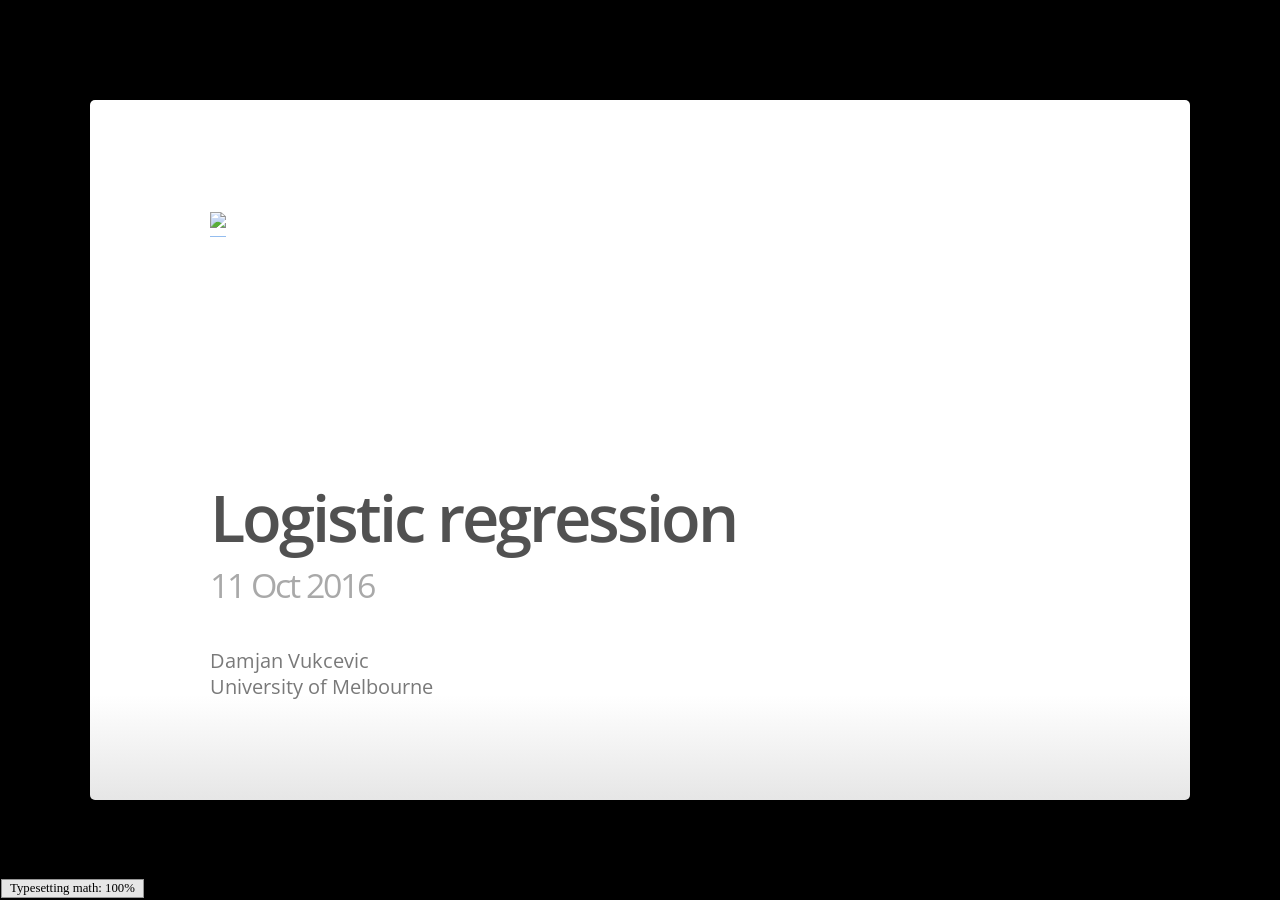
==== commit ef8227d3: "Add a CC licence, version 4.0" ====
--- a/index.html
+++ b/index.html
@@ -38,6 +38,11 @@
     <p>Damjan Vukcevic<br/>University of Melbourne</p>
   </hgroup>
   <article></article>  
+  <footer class = 'license'>
+    <a href='http://creativecommons.org/licenses/by-sa/4.0/'>
+    <img width = '80px' src = 'http://mirrors.creativecommons.org/presskit/buttons/88x31/png/by-sa.png'>
+    </a>
+  </footer>
 </slide>
     
 
@@ -110,7 +115,7 @@
 
 <slide class="" id="slide-7" style="background:;">
   <hgroup>
-    <h2>Link function</h2>
+    <h2>Logit transformation</h2>
   </hgroup>
   <article data-timings="">
     <p>Transform outcome probabilities onto the <em>log odds</em> scale:
@@ -134,7 +139,9 @@
 
 <p>Logistic regression model:
 \[p_i = \Pr(Y_i = 1 \mid X_i)\]
-\[\mathrm{logit}(p_i) = \mu + \beta X_i\]</p>
+\[\mathrm{logit}(p_i) = \log\left(\frac{p_i}{1-p_i}\right) = \mu + \beta X_i\]</p>
+
+<p>\(Y_i\) are independent, conditional on \(X_i\)</p>
 
   </article>
   <!-- Presenter Notes -->
@@ -150,15 +157,16 @@
 
 <p>Logistic regression model:
 \[p_i = \Pr(Y_i = 1 \mid X_i)\]
-\[\mathrm{logit}(p_i) = \mu + \beta X_i\]</p>
-
-<p>Notes:</p>
+\[\mathrm{logit}(p_i) = \log\left(\frac{p_i}{1-p_i}\right) = \mu + \beta X_i\]</p>
+
+<p>\(Y_i\) are independent, conditional on \(X_i\)</p>
+
+<p>Note:</p>
 
 <ul>
-<li><p>The observations \(Y_i\) are assumed to be independent (conditional on \(X_i\))</p></li>
-<li><p>The logit function &#39;links&#39; the original scale (of the outcome variable) with
-the modelling scale (of the linear predictor), ensuring all predictions give
-valid probabilities</p></li>
+<li>\(\mathrm{logit()}\) ensures all predictions give valid probabilities,<br>
+by &#39;linking&#39; the outcome scale (\(p_i\)) with the modelling
+scale (\(\mu + \beta X_i\))</li>
 </ul>
 
   </article>
@@ -166,6 +174,73 @@
 </slide>
 
 <slide class="" id="slide-10" style="background:;">
+  <hgroup>
+    <h2>Example</h2>
+  </hgroup>
+  <article data-timings="">
+    
+<div style='float:left;width:48%;' class='centered'>
+  <p><img src="assets/fig/logit-example1-1.png" title="plot of chunk logit-example1" alt="plot of chunk logit-example1" style="display: block; margin: auto;" /></p>
+
+</div>
+<div style='float:right;width:48%;'>
+  <p>Let \(\mu = -6\) and \(\beta = 0.05\),
+\[\mathrm{logit}(p_i) = -6 + 0.05 \, X_i\]</p>
+
+</div>
+  </article>
+  <!-- Presenter Notes -->
+</slide>
+
+<slide class="" id="slide-11" style="background:;">
+  <hgroup>
+    <h2>Example</h2>
+  </hgroup>
+  <article data-timings="">
+    
+<div style='float:left;width:48%;' class='centered'>
+  <p><img src="assets/fig/logit-example2-1.png" title="plot of chunk logit-example2" alt="plot of chunk logit-example2" style="display: block; margin: auto;" /></p>
+
+</div>
+<div style='float:right;width:48%;'>
+  <p>Let \(\mu = -6\) and \(\beta = 0.05\),
+\[\mathrm{logit}(p_i) = -6 + 0.05 \, X_i\]</p>
+
+<p>Re-arrange,
+\[p_i = \frac{e^{-6 + 0.05 X_i}}{1 + e^{-6 + 0.05 X_i}}\]</p>
+
+</div>
+  </article>
+  <!-- Presenter Notes -->
+</slide>
+
+<slide class="" id="slide-12" style="background:;">
+  <hgroup>
+    <h2>Example</h2>
+  </hgroup>
+  <article data-timings="">
+    
+<div style='float:left;width:48%;' class='centered'>
+  <p><img src="assets/fig/logit-example3-1.png" title="plot of chunk logit-example3" alt="plot of chunk logit-example3" style="display: block; margin: auto;" /></p>
+
+</div>
+<div style='float:right;width:48%;'>
+  <p>Let \(\mu = -6\) and \(\beta = 0.05\),
+\[\mathrm{logit}(p_i) = -6 + 0.05 \, X_i\]</p>
+
+<p>Re-arrange,
+\[p_i = \frac{e^{-6 + 0.05 X_i}}{1 + e^{-6 + 0.05 X_i}}\]</p>
+
+<p>Plug in some values:
+\[X_i = 100 \quad \mapsto \quad p_i = 0.27\]
+\[X_i = 200 \quad \mapsto \quad p_i = 0.98\]</p>
+
+</div>
+  </article>
+  <!-- Presenter Notes -->
+</slide>
+
+<slide class="" id="slide-13" style="background:;">
   <hgroup>
     <h2>Parameter interpretation</h2>
   </hgroup>
@@ -177,12 +252,50 @@
   \frac{p_i}{1 - p_i} &= e^{\mu + \beta X_i}
   \end{aligned}\]</p>
 
+  </article>
+  <!-- Presenter Notes -->
+</slide>
+
+<slide class="" id="slide-14" style="background:;">
+  <hgroup>
+    <h2>Parameter interpretation</h2>
+  </hgroup>
+  <article data-timings="">
+    <p>Re-write the model:
+\[\begin{aligned}
+  \mathrm{logit}(p_i) &= \mu + \beta X_i \\
+  \Rightarrow \quad
+  \frac{p_i}{1 - p_i} &= e^{\mu + \beta X_i}
+  \end{aligned}\]</p>
+
 <p>Consider binary \(X_i \in \{0, 1\}\)
 \[X_i = 0 \quad \Rightarrow \quad \frac{p_i}{1 - p_i} = e^{\mu}
                                                \phantom{e^{\beta}}\]
 \[X_i = 1 \quad \Rightarrow \quad \frac{p_i}{1 - p_i} = e^{\mu}
                                                         e^{\beta}\]</p>
 
+  </article>
+  <!-- Presenter Notes -->
+</slide>
+
+<slide class="" id="slide-15" style="background:;">
+  <hgroup>
+    <h2>Parameter interpretation</h2>
+  </hgroup>
+  <article data-timings="">
+    <p>Re-write the model:
+\[\begin{aligned}
+  \mathrm{logit}(p_i) &= \mu + \beta X_i \\
+  \Rightarrow \quad
+  \frac{p_i}{1 - p_i} &= e^{\mu + \beta X_i}
+  \end{aligned}\]</p>
+
+<p>Consider binary \(X_i \in \{0, 1\}\)
+\[X_i = 0 \quad \Rightarrow \quad \frac{p_i}{1 - p_i} = e^{\mu}
+                                               \phantom{e^{\beta}}\]
+\[X_i = 1 \quad \Rightarrow \quad \frac{p_i}{1 - p_i} = e^{\mu}
+                                                        e^{\beta}\]</p>
+
 <p>\(e^{\mu}\) is the <strong>baseline odds</strong></p>
 
 <p>\(e^{\beta}\) is the <strong>odds ratio</strong> (OR),
@@ -192,7 +305,7 @@
   <!-- Presenter Notes -->
 </slide>
 
-<slide class="" id="slide-11" style="background:;">
+<slide class="" id="slide-16" style="background:;">
   <hgroup>
     <h2>Comparison to linear regression</h2>
   </hgroup>
@@ -215,27 +328,74 @@
   <!-- Presenter Notes -->
 </slide>
 
-<slide class="" id="slide-12" style="background:;">
+<slide class="" id="slide-17" style="background:;">
   <hgroup>
     <h2>Likelihood function</h2>
   </hgroup>
   <article data-timings="">
-    <p>The likelihood is a product of mass functions of Bernoulli random variables:
+    <p>The <strong>likelihood</strong> is the probability of the observed outcome variables:
+\[L(\mu, \beta) = \prod_i \Pr(Y_i = y_i \mid X_i = x_i)\]</p>
+
+  </article>
+  <!-- Presenter Notes -->
+</slide>
+
+<slide class="" id="slide-18" style="background:;">
+  <hgroup>
+    <h2>Likelihood function</h2>
+  </hgroup>
+  <article data-timings="">
+    <p>The <strong>likelihood</strong> is the probability of the observed outcome variables:
+\[L(\mu, \beta) = \prod_i \Pr(Y_i = y_i \mid X_i = x_i)\]</p>
+
+<p>In this case, Bernoulli random variables:
 \[L(\mu, \beta) = \prod_i p_i^{y_i} (1 - p_i)^{1 - y_i}\]</p>
 
-<p>The parameters and predictor variables are hidden away inside the \(p_i\) terms,
-\[p_i = \frac{e^{\mu + \beta X_i}}{1 + e^{\mu + \beta X_i}}\]</p>
+  </article>
+  <!-- Presenter Notes -->
+</slide>
+
+<slide class="" id="slide-19" style="background:;">
+  <hgroup>
+    <h2>Likelihood function</h2>
+  </hgroup>
+  <article data-timings="">
+    <p>The <strong>likelihood</strong> is the probability of the observed outcome variables:
+\[L(\mu, \beta) = \prod_i \Pr(Y_i = y_i \mid X_i = x_i)\]</p>
+
+<p>In this case, Bernoulli random variables:
+\[L(\mu, \beta) = \prod_i p_i^{y_i} (1 - p_i)^{1 - y_i}\]</p>
+
+<p>The parameters are hidden inside the \(p_i\) terms,
+\[p_i = \frac{e^{\mu + \beta x_i}}{1 + e^{\mu + \beta x_i}}\]</p>
+
+  </article>
+  <!-- Presenter Notes -->
+</slide>
+
+<slide class="" id="slide-20" style="background:;">
+  <hgroup>
+    <h2>Likelihood function</h2>
+  </hgroup>
+  <article data-timings="">
+    <p>The <strong>likelihood</strong> is the probability of the observed outcome variables:
+\[L(\mu, \beta) = \prod_i \Pr(Y_i = y_i \mid X_i = x_i)\]</p>
+
+<p>In this case, Bernoulli random variables:
+\[L(\mu, \beta) = \prod_i p_i^{y_i} (1 - p_i)^{1 - y_i}\]</p>
+
+<p>The parameters are hidden inside the \(p_i\) terms,
+\[p_i = \frac{e^{\mu + \beta x_i}}{1 + e^{\mu + \beta x_i}}\]</p>
 
 <p>Maximise the likelihood using the <strong>iteratively reweighted least squares
-(IRLS)</strong> method</p>
-
-<p>Estimation and testing then follow the same as for linear regression...</p>
-
-  </article>
-  <!-- Presenter Notes -->
-</slide>
-
-<slide class="" id="slide-13" style="background:;">
+(IRLS)</strong> method.  Estimation and testing then follow the same as for linear
+regression...</p>
+
+  </article>
+  <!-- Presenter Notes -->
+</slide>
+
+<slide class="" id="slide-21" style="background:;">
   <hgroup>
     <h2>Estimation</h2>
   </hgroup>
@@ -263,7 +423,7 @@
   <!-- Presenter Notes -->
 </slide>
 
-<slide class="" id="slide-14" style="background:;">
+<slide class="" id="slide-22" style="background:;">
   <hgroup>
     <h2>Hypothesis testing</h2>
   </hgroup>
@@ -274,7 +434,7 @@
   H_1\colon \: \beta \ne 0
   \end{cases}\]</p>
 
-<p>Use a likelihood ratio test to carry this out:</p>
+<p>Use a <strong>likelihood ratio test</strong> to carry this out:</p>
 
 <ul>
 <li>Fit both models</li>
@@ -286,7 +446,7 @@
   <!-- Presenter Notes -->
 </slide>
 
-<slide class="" id="slide-15" style="background:;">
+<slide class="" id="slide-23" style="background:;">
   <hgroup>
     <h2>Hypothesis testing</h2>
   </hgroup>
@@ -297,7 +457,7 @@
   H_1\colon \: \beta \ne 0
   \end{cases}\]</p>
 
-<p>Use a likelihood ratio test to carry this out:</p>
+<p>Use a <strong>likelihood ratio test</strong> to carry this out:</p>
 
 <ul>
 <li>Fit both models</li>
@@ -312,7 +472,7 @@
   <!-- Presenter Notes -->
 </slide>
 
-<slide class="" id="slide-16" style="background:;">
+<slide class="" id="slide-24" style="background:;">
   <hgroup>
     <h2>Building up more complex models</h2>
   </hgroup>
@@ -326,13 +486,15 @@
 <li>Interaction terms</li>
 </ul>
 
-<p>Estimation and hypothesis testing is analogous to linear regression</p>
-
-  </article>
-  <!-- Presenter Notes -->
-</slide>
-
-<slide class="" id="slide-17" style="background:;">
+<p>For example:
+\[\mathrm{logit}(p_i) = \mu + \beta_1 X_i + \beta_2 X_i^2 +
+                        \gamma_j \mathrm{I}(Z_i = j)\]</p>
+
+  </article>
+  <!-- Presenter Notes -->
+</slide>
+
+<slide class="" id="slide-25" style="background:;">
   <hgroup>
     <h2>Case-control studies and logistic regression</h2>
   </hgroup>
@@ -347,7 +509,7 @@
   <!-- Presenter Notes -->
 </slide>
 
-<slide class="" id="slide-18" style="background:;">
+<slide class="" id="slide-26" style="background:;">
   <hgroup>
     <h2>Case-control studies and logistic regression</h2>
   </hgroup>
@@ -358,20 +520,18 @@
 
 <p><em>A perfect match!</em></p>
 
-<p>(Note: this is a property of the logit link function)</p>
-
-<p>Example: genome-wide association studies (GWAS)</p>
-
-  </article>
-  <!-- Presenter Notes -->
-</slide>
-
-<slide class="" id="slide-19" style="background:;">
+<p>Example: <strong>genome-wide association studies (GWAS)</strong></p>
+
+  </article>
+  <!-- Presenter Notes -->
+</slide>
+
+<slide class="" id="slide-27" style="background:;">
   <hgroup>
     <h2>GWAS example, single SNP analysis</h2>
   </hgroup>
   <article data-timings="">
-    <p>Consider a study with 1000 cases and 1000 controls</p>
+    <p>Consider a disease study with 1000 cases and 1000 controls</p>
 
 <p>For individual \(i\):</p>
 
@@ -384,12 +544,12 @@
   <!-- Presenter Notes -->
 </slide>
 
-<slide class="" id="slide-20" style="background:;">
+<slide class="" id="slide-28" style="background:;">
   <hgroup>
     <h2>GWAS example, single SNP analysis</h2>
   </hgroup>
   <article data-timings="">
-    <p>Consider a study with 1000 cases and 1000 controls</p>
+    <p>Consider a disease study with 1000 cases and 1000 controls</p>
 
 <p>For individual \(i\):</p>
 
@@ -426,7 +586,7 @@
   <!-- Presenter Notes -->
 </slide>
 
-<slide class="" id="slide-21" style="background:;">
+<slide class="" id="slide-29" style="background:;">
   <hgroup>
     <h2>Models for single-SNP association</h2>
   </hgroup>
@@ -434,14 +594,15 @@
     <h3>Additive model</h3>
 
 <p>\[\mathrm{logit}(p_i) = \mu + \beta G_i\]
-Each copy of the allele increase the log odds of disease by \(e^{\beta}\)<br>
+\(G_i\) is numeric<br>
+Each copy of the SNP allele increases the odds of disease by \(e^{\beta}\)<br>
 <strong>This model underlies the vast majority of analyses</strong></p>
 
   </article>
   <!-- Presenter Notes -->
 </slide>
 
-<slide class="" id="slide-22" style="background:;">
+<slide class="" id="slide-30" style="background:;">
   <hgroup>
     <h2>Models for single-SNP association</h2>
   </hgroup>
@@ -449,21 +610,22 @@
     <h3>Additive model</h3>
 
 <p>\[\mathrm{logit}(p_i) = \mu + \beta G_i\]
-Each copy of the allele increase the log odds of disease by \(e^{\beta}\)<br>
+\(G_i\) is numeric<br>
+Each copy of the SNP allele increases the odds of disease by \(e^{\beta}\)<br>
 <strong>This model underlies the vast majority of analyses</strong></p>
 
 <h3>General model</h3>
 
 <p>\[\mathrm{logit}(p_i) = \mu + \beta_1 \mathrm{I}(G_i = 1) +
                               \beta_2 \mathrm{I}(G_i = 2)\]
-The heterozygote OR is \(e^{\beta_1}\) and the homozygote OR is \(e^{\beta_2}\)<br>
-<strong>Here, the genotype is treated as categorical</strong></p>
-
-  </article>
-  <!-- Presenter Notes -->
-</slide>
-
-<slide class="" id="slide-23" style="background:;">
+\(G_i\) is categorical<br>
+The heterozygote OR is \(e^{\beta_1}\) and the homozygote OR is \(e^{\beta_2}\)  </p>
+
+  </article>
+  <!-- Presenter Notes -->
+</slide>
+
+<slide class="" id="slide-31" style="background:;">
   <hgroup>
     <h2>Inference with the additive model</h2>
   </hgroup>
@@ -500,7 +662,7 @@
   <!-- Presenter Notes -->
 </slide>
 
-<slide class="" id="slide-24" style="background:;">
+<slide class="" id="slide-32" style="background:;">
   <hgroup>
     <h2>Extensions</h2>
   </hgroup>
@@ -517,35 +679,25 @@
   <!-- Presenter Notes -->
 </slide>
 
-<slide class="" id="slide-25" style="background:;">
-  <hgroup>
-    <h2>Issues, extensions &amp; related topics</h2>
-  </hgroup>
-  <article data-timings="">
-    <ul>
+<slide class="" id="slide-33" style="background:;">
+  <hgroup>
+    <h2>Extensions</h2>
+  </hgroup>
+  <article data-timings="">
+    <p>Can easily add covariates:</p>
+
+<p>\[\mathrm{logit}(p_i) = \mu + \beta X_i + \mathbf{\gamma Z} \]</p>
+
+<p>For example: sex, ethnicity, principal components,...</p>
+
+<p>Inference and testing follows similarly</p>
+
+<h3>Related models</h3>
+
+<ul>
 <li>Multinomial logistic regression</li>
 <li>Ordinal logistic regression</li>
-<li>Equivalence with log-linear models (Poisson regression)</li>
-<li>Grouped vs individual data</li>
-<li>Separability</li>
-<li>Multicollinearity</li>
-<li>Noncollapsibility</li>
-<li>Modelling extra dispersion</li>
-<li>Association \(\ne\) causation</li>
-</ul>
-
-  </article>
-  <!-- Presenter Notes -->
-</slide>
-
-<slide class="" id="slide-26" style="background:;">
-  <hgroup>
-    <h2>Stuff I won&#39;t mention probably...</h2>
-  </hgroup>
-  <article data-timings="">
-    <ul>
-<li>Saturated models (complete fit to the data)</li>
-<li>Contingency tables</li>
+<li>Poisson regression (&#39;log-linear model&#39;)</li>
 </ul>
 
   </article>
@@ -594,7 +746,7 @@
     </li>
     <li>
       <a href="#" target="_self" rel='tooltip' 
-        data-slide=7 title='Link function'>
+        data-slide=7 title='Logit transformation'>
          7
       </a>
     </li>
@@ -612,104 +764,146 @@
     </li>
     <li>
       <a href="#" target="_self" rel='tooltip' 
-        data-slide=10 title='Parameter interpretation'>
+        data-slide=10 title='Example'>
          10
       </a>
     </li>
     <li>
       <a href="#" target="_self" rel='tooltip' 
-        data-slide=11 title='Comparison to linear regression'>
+        data-slide=11 title='Example'>
          11
       </a>
     </li>
     <li>
       <a href="#" target="_self" rel='tooltip' 
-        data-slide=12 title='Likelihood function'>
+        data-slide=12 title='Example'>
          12
       </a>
     </li>
     <li>
       <a href="#" target="_self" rel='tooltip' 
-        data-slide=13 title='Estimation'>
+        data-slide=13 title='Parameter interpretation'>
          13
       </a>
     </li>
     <li>
       <a href="#" target="_self" rel='tooltip' 
-        data-slide=14 title='Hypothesis testing'>
+        data-slide=14 title='Parameter interpretation'>
          14
       </a>
     </li>
     <li>
       <a href="#" target="_self" rel='tooltip' 
-        data-slide=15 title='Hypothesis testing'>
+        data-slide=15 title='Parameter interpretation'>
          15
       </a>
     </li>
     <li>
       <a href="#" target="_self" rel='tooltip' 
-        data-slide=16 title='Building up more complex models'>
+        data-slide=16 title='Comparison to linear regression'>
          16
       </a>
     </li>
     <li>
       <a href="#" target="_self" rel='tooltip' 
-        data-slide=17 title='Case-control studies and logistic regression'>
+        data-slide=17 title='Likelihood function'>
          17
       </a>
     </li>
     <li>
       <a href="#" target="_self" rel='tooltip' 
-        data-slide=18 title='Case-control studies and logistic regression'>
+        data-slide=18 title='Likelihood function'>
          18
       </a>
     </li>
     <li>
       <a href="#" target="_self" rel='tooltip' 
-        data-slide=19 title='GWAS example, single SNP analysis'>
+        data-slide=19 title='Likelihood function'>
          19
       </a>
     </li>
     <li>
       <a href="#" target="_self" rel='tooltip' 
-        data-slide=20 title='GWAS example, single SNP analysis'>
+        data-slide=20 title='Likelihood function'>
          20
       </a>
     </li>
     <li>
       <a href="#" target="_self" rel='tooltip' 
-        data-slide=21 title='Models for single-SNP association'>
+        data-slide=21 title='Estimation'>
          21
       </a>
     </li>
     <li>
       <a href="#" target="_self" rel='tooltip' 
-        data-slide=22 title='Models for single-SNP association'>
+        data-slide=22 title='Hypothesis testing'>
          22
       </a>
     </li>
     <li>
       <a href="#" target="_self" rel='tooltip' 
-        data-slide=23 title='Inference with the additive model'>
+        data-slide=23 title='Hypothesis testing'>
          23
       </a>
     </li>
     <li>
       <a href="#" target="_self" rel='tooltip' 
-        data-slide=24 title='Extensions'>
+        data-slide=24 title='Building up more complex models'>
          24
       </a>
     </li>
     <li>
       <a href="#" target="_self" rel='tooltip' 
-        data-slide=25 title='Issues, extensions &amp; related topics'>
+        data-slide=25 title='Case-control studies and logistic regression'>
          25
       </a>
     </li>
     <li>
       <a href="#" target="_self" rel='tooltip' 
-        data-slide=26 title='Stuff I won&#39;t mention probably...'>
+        data-slide=26 title='Case-control studies and logistic regression'>
          26
+      </a>
+    </li>
+    <li>
+      <a href="#" target="_self" rel='tooltip' 
+        data-slide=27 title='GWAS example, single SNP analysis'>
+         27
+      </a>
+    </li>
+    <li>
+      <a href="#" target="_self" rel='tooltip' 
+        data-slide=28 title='GWAS example, single SNP analysis'>
+         28
+      </a>
+    </li>
+    <li>
+      <a href="#" target="_self" rel='tooltip' 
+        data-slide=29 title='Models for single-SNP association'>
+         29
+      </a>
+    </li>
+    <li>
+      <a href="#" target="_self" rel='tooltip' 
+        data-slide=30 title='Models for single-SNP association'>
+         30
+      </a>
+    </li>
+    <li>
+      <a href="#" target="_self" rel='tooltip' 
+        data-slide=31 title='Inference with the additive model'>
+         31
+      </a>
+    </li>
+    <li>
+      <a href="#" target="_self" rel='tooltip' 
+        data-slide=32 title='Extensions'>
+         32
+      </a>
+    </li>
+    <li>
+      <a href="#" target="_self" rel='tooltip' 
+        data-slide=33 title='Extensions'>
+         33
       </a>
     </li>
   </ul>
--- a/assets/css/damjan.css
+++ b/assets/css/damjan.css
@@ -11,3 +11,11 @@
 strong {
     font-weight: bold;
 }
+
+/* Make tables narrower, and remove alternate shading */
+table {
+    width: 70%;
+}
+table tr:nth-child(n+1) {
+    background: #EFEEDD;
+}
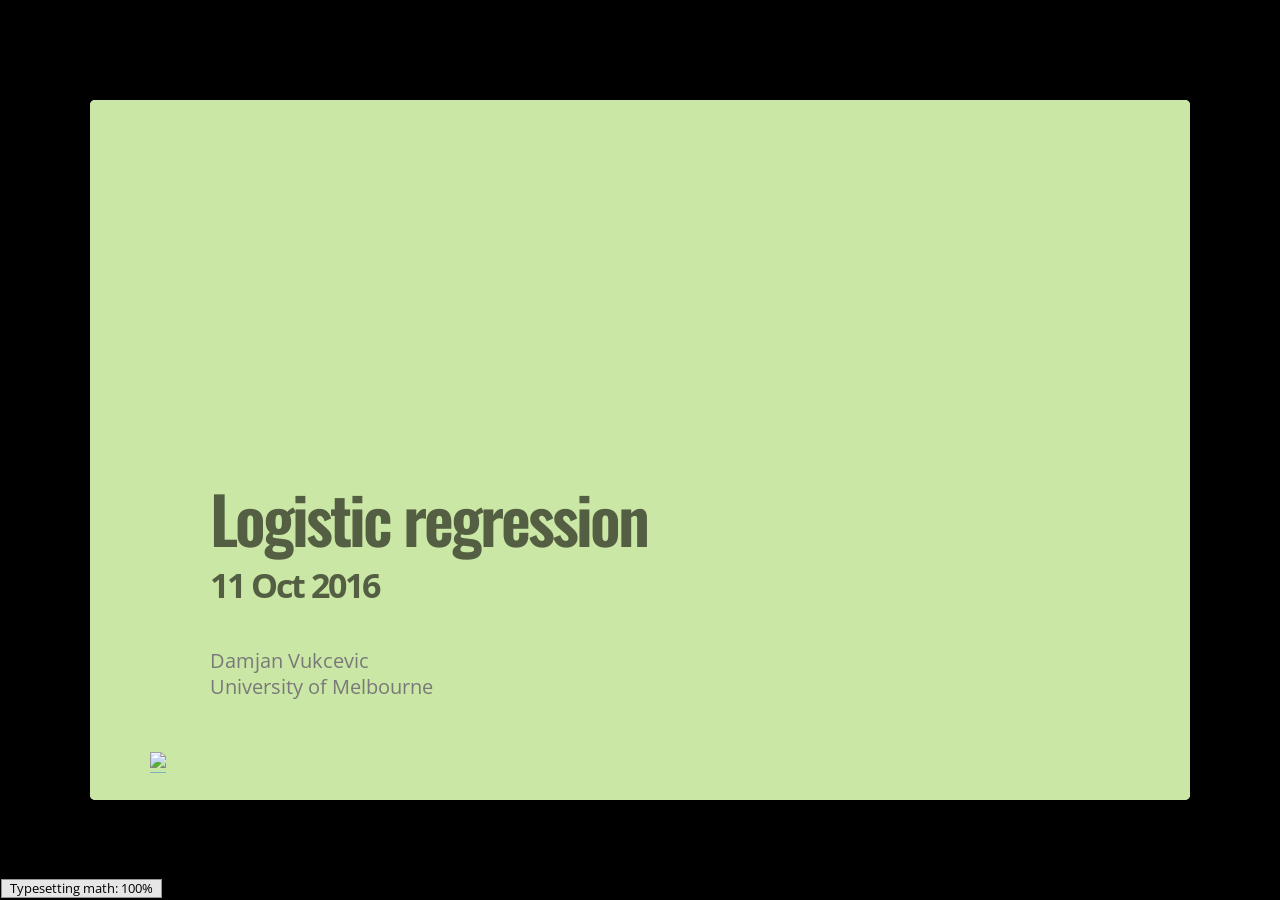
==== commit c72812e2: "Use HTTPS instead of HTTP" ====
--- a/index.html
+++ b/index.html
@@ -18,7 +18,7 @@
 
   
   <!-- Grab CDN jQuery, fall back to local if offline -->
-  <script src="http://ajax.aspnetcdn.com/ajax/jQuery/jquery-1.7.min.js"></script>
+  <script src="https://ajax.aspnetcdn.com/ajax/jQuery/jquery-1.7.min.js"></script>
   <script>window.jQuery || document.write('<script src="libraries/widgets/quiz/js/jquery.js"><\/script>')</script> 
   <script data-main="libraries/frameworks/io2012/js/slides" 
     src="libraries/frameworks/io2012/js/require-1.0.8.min.js">
@@ -39,8 +39,8 @@
   </hgroup>
   <article></article>  
   <footer class = 'license'>
-    <a href='http://creativecommons.org/licenses/by-sa/4.0/'>
-    <img width = '80px' src = 'http://mirrors.creativecommons.org/presskit/buttons/88x31/png/by-sa.png'>
+    <a href='https://creativecommons.org/licenses/by-sa/4.0/'>
+    <img width = '80px' src = 'https://mirrors.creativecommons.org/presskit/buttons/88x31/png/by-sa.png'>
     </a>
   </footer>
 </slide>
--- a/libraries/frameworks/io2012/css/slidify.css
+++ b/libraries/frameworks/io2012/css/slidify.css
@@ -0,0 +1,368 @@
+@import url(https://fonts.googleapis.com/css?family=Open+Sans+Condensed:700|Source+Code+Pro:500|Open+Sans|Oswald);
+
+/* Styles for Table of Contents */
+#io2012-toc {
+  position: absolute;
+  top:0;
+  left:10px;
+  z-index: 999;
+}
+#io2012-toc a{
+  border-bottom: none;
+}
+
+#io2012-toc .nav-pills > .active > a{
+  background-color: darkslategray;
+  color: yellow;
+}
+#io2012-toc li {
+  margin-bottom: 0em;
+}
+
+#io2012-toc li.current {
+  background-color: yellow;
+}
+
+.license {
+  font-size: 14px;
+  color: #a9a9a9;
+  position: absolute;
+  bottom: 30px;
+  left: 60px;
+}
+
+
+/* Styles for Title Slide */
+.title-slide hgroup > h1{
+  font-family: 'Oswald', sans-serif;
+}
+
+.title-slide hgroup > h2{
+  font-family: 'Oswald', 'Calibri', sans-serif;
+}
+
+/* Fonts and Spacing */
+article p, article li, article li.build, section p, section li{
+  font-family: 'Open Sans','Helvetica', 'Crimson Text', 'Garamond',  'Palatino', sans-serif;
+  text-align: justify;
+  font-size:22px;
+  line-height: 1.5em;
+  color: #444;
+}
+
+slide:not(.segue) h2{
+  font-family: 'Calibri', Arial, sans-serif;
+  font-size: 52px;
+  font-style: normal;
+  font-weight: bold;
+  text-transform: normal;
+  letter-spacing: -2px;
+  line-height: 1.2em;
+/*  color: #193441;*/
+/*  color: #02574D;*/
+  color: #CC2904;
+}
+
+/* Reduce Space between Title and Body */
+slides > slide > hgroup + article {
+  margin-top: 15px;
+}
+
+/* Remove Border, Margins and Padding from iframe */
+iframe {
+  border: none;
+  margin: 0;
+  padding: 0;
+}
+
+/* Knitr Images */
+.rimage.left {
+  text-align: left;
+}
+.rimage.right {
+  text-align: right;
+}
+.rimage.center {
+  text-align: center;
+}
+
+/* Quotes and Shout (for io2012, custom) */
+article q {
+  font-family: 'Crimson Text', sans-serif;
+}
+
+q {
+  display: block;
+  font-size: 44px;
+  line-height: 56px;
+  margin-left: 50px;
+  margin-top: 100px;
+  margin-right: 150px;
+}
+
+q::before {
+  content: '“';
+  position: absolute;
+  display: inline-block;
+  margin-left: -2.1em;
+  width: 2em;
+  text-align: right;
+  font-size: 90px;
+  color: silver;
+}
+
+q::after {
+  content: '”';
+  position: absolute;
+  margin-left: .1em;
+  font-size: 90px;
+  color: silver;
+}
+
+div.author {
+  text-align: right;
+  font-size: 40px;
+  margin-top: 20px;
+  margin-right: 150px;
+}
+
+div.author::before {
+  content: '—';
+}
+
+q.shout:before {
+  content: '';
+  position: absolute;
+  margin-left: -0.5em;
+}
+
+q.shout:after {
+  content: '';
+  position: absolute;
+  margin-left: 0.1em;
+}
+
+/* Tables */
+table caption{
+  margin-top: 20pt;
+  font-weight: normal;
+  font-family: "Trebuchet MS", Garuda, sans-serif;
+}
+
+table th {
+  text-transform: capitalize;
+}
+
+/* Tables */
+
+table {
+  border: none;
+  width: 100%;
+  border-collapse: collapse;
+  font-size: 24px;
+  line-height: 32px;
+  font-family: 'Trebuchet MS';
+  font-weight: bolder;
+  color: rgb(102, 102, 102);
+}
+table thead {
+  border-top: 1px solid #BFBEAD;
+  border-bottom: 1px solid #BFBEAD;
+}
+table th, table td, table caption {
+  margin: 0;
+  padding: 2pt 6pt;
+  text-align: left;
+  vertical-align: top;
+}
+table th {
+  background: #CFCEBD;
+  color: #575400;
+  text-transform: uppercase;
+}
+table td {
+  border-bottom: 1px solid #CFCEBD;
+}
+table tr:nth-child(2n+1) {
+/*  background: #E8F2FF; */
+  background: #EFEEDD;
+}
+
+/* Styling for Ordered Lists (only for io2012) */
+
+ol {
+  margin-left: 1.2em;
+  margin-bottom: 1em;
+  postion: relative;
+}
+
+ol li {
+  margin-bottom: 0.5em;
+  font-family: "Open Sans";
+}
+
+ol li ol {
+  margin-left: 0.5em;
+  margin-bottom: 0;
+}
+
+ol, ul {
+  margin-top: .5em;
+}
+
+ol {
+  list-style-type: decimal;
+}
+
+/*Github Ribbon Test*/
+/* Source: https://github.com/dciccale/css3-github-ribbon */
+/* Define classes for example, definition, problem etc. */
+/* Choose meaningful colors for background and text */
+
+.example {
+  background-color: #121621;
+  top: 1.2em;
+  right: -3.2em;
+  -webkit-transform: rotate(45deg);
+  -moz-transform: rotate(45deg);
+  transform: rotate(45deg);
+  -webkit-box-shadow: 0 0 0 1px #1d212e inset,0 0 2px 1px #fff inset,0 0 1em #888;
+  -moz-box-shadow: 0 0 0 1px #1d212e inset,0 0 2px 1px #fff inset,0 0 1em #888;
+  box-shadow: 0 0 0 1px #1d212e inset,0 0 2px 1px #fff inset,0 0 1em #888;
+  color: #FF0;
+  display: block;
+  padding: .6em 3.5em;
+  position: absolute;
+  font: bold .82em sans-serif;
+  text-align: center;
+  text-decoration: none;
+  text-shadow: 1px -1px 8px rgba(0,0,0,0.60);
+  -webkit-user-select: none;
+  -moz-user-select: none;
+  user-select: none;
+}
+
+.definition {
+  background-color: #a00;
+  top: 1.2em;
+  right: -3.2em;
+  -webkit-transform: rotate(45deg);
+  -moz-transform: rotate(45deg);
+  transform: rotate(45deg);
+  -webkit-box-shadow: 0 0 0 1px #1d212e inset,0 0 2px 1px #fff inset,0 0 1em #888;
+  -moz-box-shadow: 0 0 0 1px #1d212e inset,0 0 2px 1px #fff inset,0 0 1em #888;
+  box-shadow: 0 0 0 1px #1d212e inset,0 0 2px 1px #fff inset,0 0 1em #888;
+  color: #FFF;
+  display: block;
+  padding: .6em 3.5em;
+  position: absolute;
+  font: bold .82em sans-serif;
+  text-align: center;
+  text-decoration: none;
+  text-shadow: 1px -1px 8px rgba(0,0,0,0.60);
+  -webkit-user-select: none;
+  -moz-user-select: none;
+  user-select: none;
+}
+
+
+/* Pasted from Custom.css */
+aside.gbar img {
+  width: 175px;
+}
+
+
+div.modal-body pre{
+  width: 95%;
+  left: 0px;
+}
+
+.pagination {
+  position: absolute;
+  bottom: -5px;
+  left:110px;
+}
+
+.pagination ul li:before {
+  content: "";
+}
+
+body {
+  font-family: "Open Sans";
+  color: #444;
+}
+
+p {
+  text-align: justify;
+  line-height: 1.5em;
+}
+/* Place Video on Top Right */
+/* FIXME: Move CSS to css/popcorn.css */
+section.video {
+  position: absolute;
+  top: 0;
+  right: 0;
+  z-index: 1000;
+}
+
+
+/* Smaller code fonts in modal popup */
+.modal pre code {
+  font-size: 16px;
+}
+
+img.center {
+  display: block;
+  margin: auto auto;
+}
+
+body {
+  background-color: #000;
+}
+.quiz-option label{
+  display: inline;
+  font-size: 1em;
+}
+slide.segue h2{
+ font-family: "Open Sans Condensed";
+ font-weight: 700;
+}
+slide:not(.segue)  h2{
+ font-family: "Open Sans Condensed";
+ font-weight: 700;
+ color: darkslategray;
+}
+article p {
+  font-family: "Open Sans"
+}
+
+code {
+  font-size: 100%;
+  font-family: "Source Code Pro", monospace;
+  color: darkred;
+}
+pre code {
+  font-weight: 500;
+  -webkit-border-radius: 5px;
+  border-radius: 5px;
+}
+
+#glimmer iframe {
+  width: 100%;
+}
+
+.title-slide {
+  background-color: #CBE7A5; /* #EDE0CF; ; #CA9F9D*/
+  /* background-image:url(http://goo.gl/EpXln); */
+}
+
+.title-slide hgroup > h1{
+ font-family: 'Oswald', 'Helvetica', sanserif; 
+}
+
+.title-slide hgroup > h1, 
+.title-slide hgroup > h2 {
+  color: #535E43 ;  /* ; #EF5150*/
+}
+
+
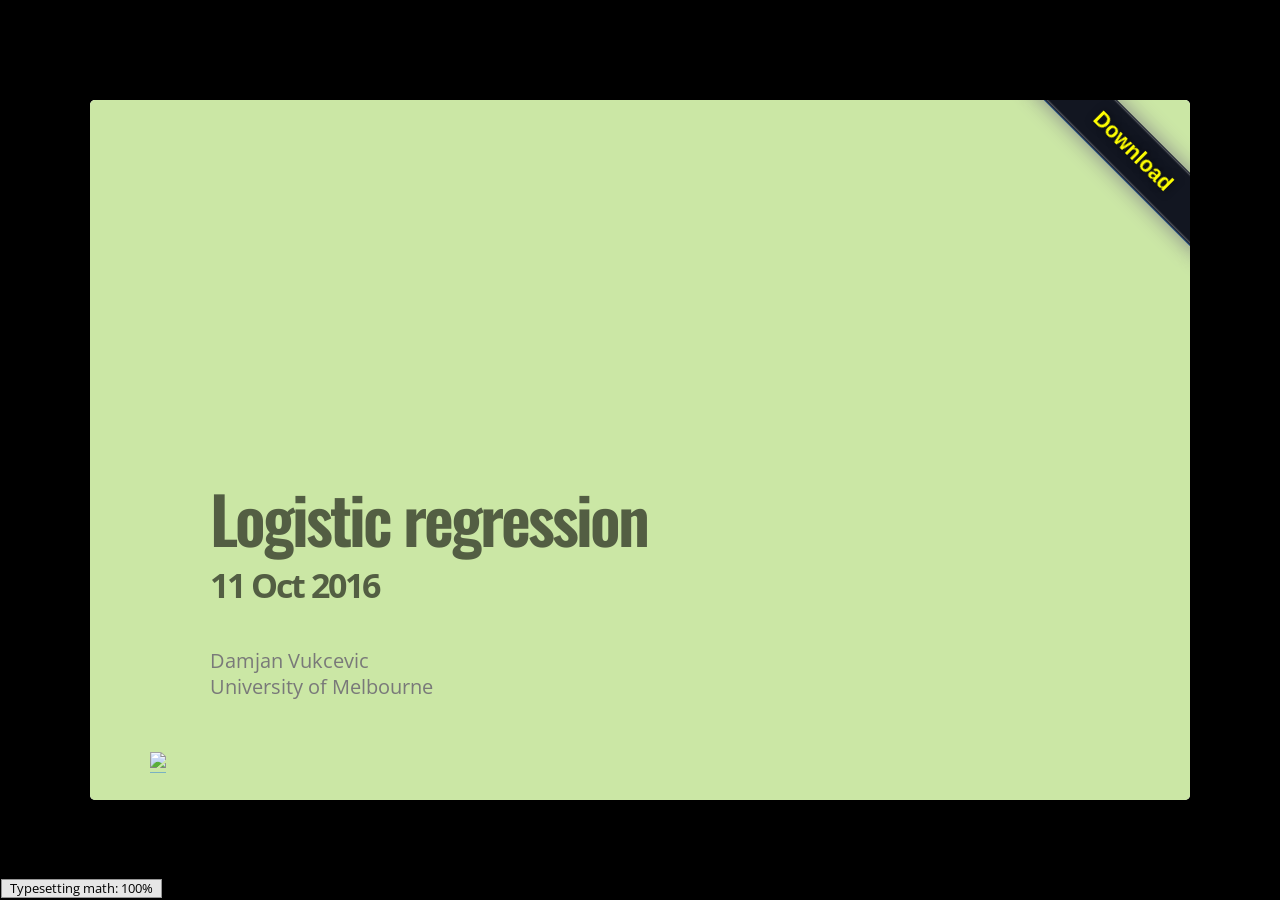
==== commit 2064d1d6: "Add download link to GitHub repo Point to the `master` branch rather than the `gh-pages` branch (whi" ====
--- a/index.html
+++ b/index.html
@@ -37,6 +37,9 @@
     <h2>11 Oct 2016</h2>
     <p>Damjan Vukcevic<br/>University of Melbourne</p>
   </hgroup>
+    <a href="https://github.com/dvukcevic/logistic-regression-mini-lecture/zipball/master" class="example">
+     Download
+    </a>
   <article></article>  
   <footer class = 'license'>
     <a href='https://creativecommons.org/licenses/by-sa/4.0/'>
